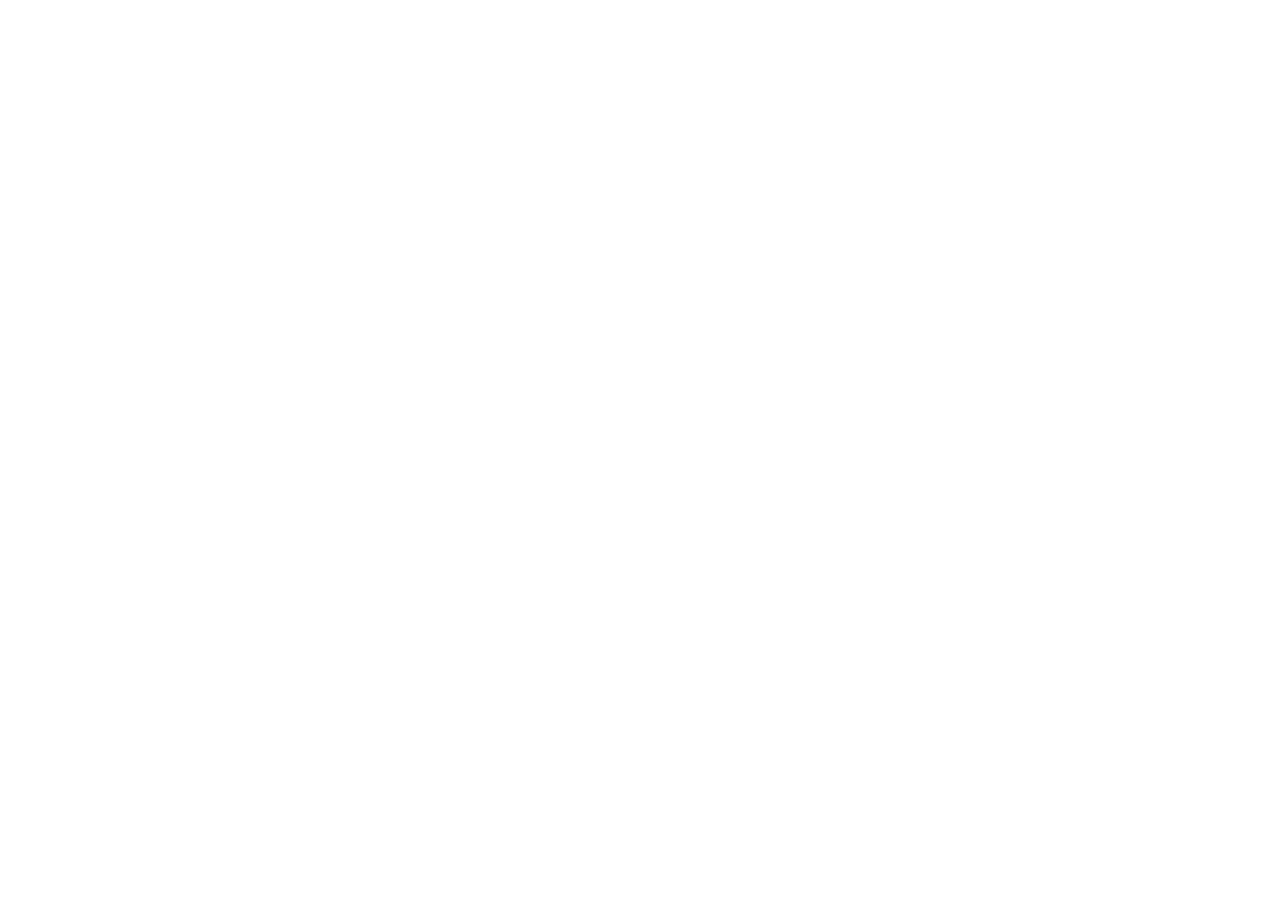
==== about.html @ 7686829a "Added some ARIA roles" ====
<!DOCTYPE html>
<html lang="en">

<head>
  <meta charset="UTF-8">
  <meta name="viewport" content="width=device-width, initial-scale=1.0">
  <title>About Page</title>
</head>

<body>

</body>

</html>
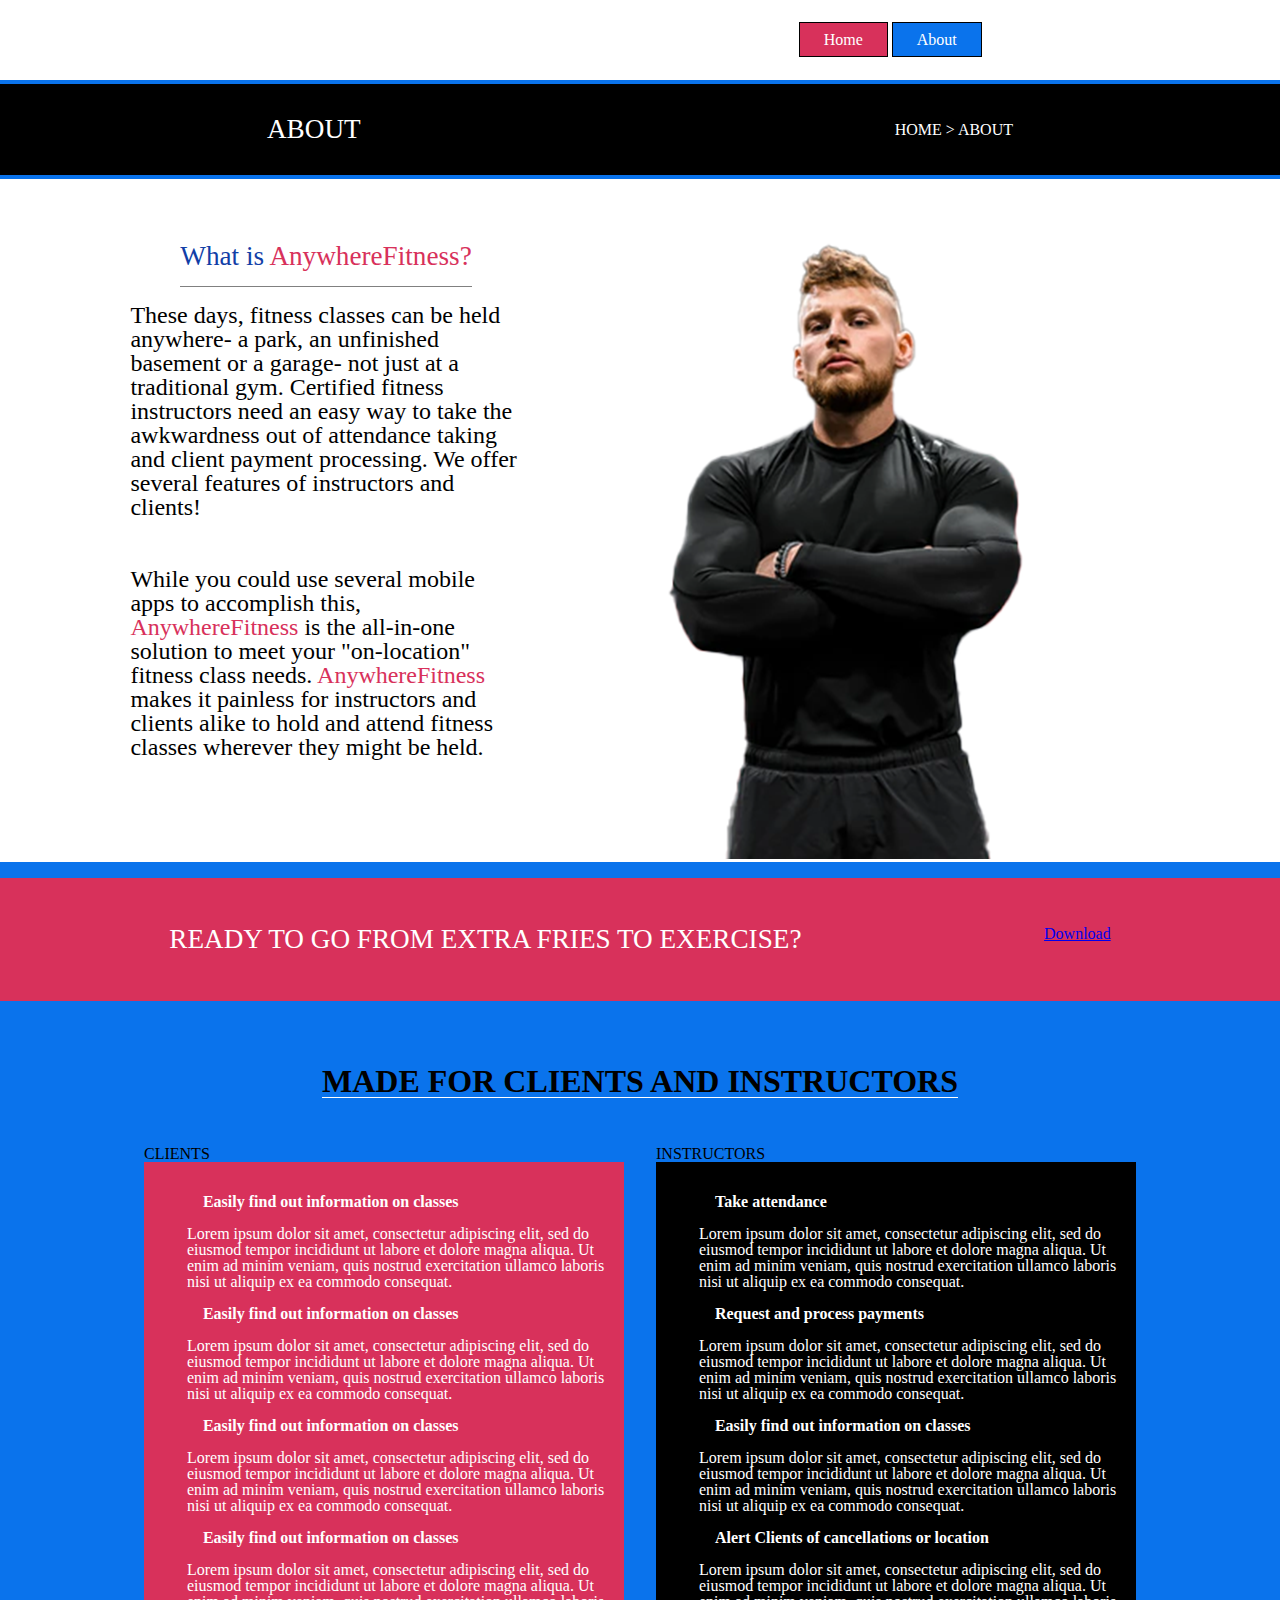
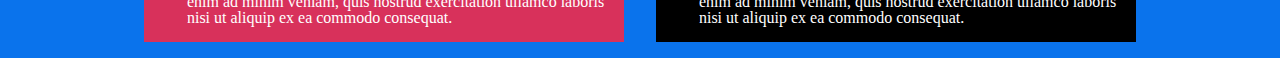
==== commit 0dbe0b16: "about page almost done" ====
--- a/about.html
+++ b/about.html
@@ -1,14 +1,126 @@
 <!DOCTYPE html>
 <html lang="en">
+<head>
+    <link rel="stylesheet" href="about.css">
+    <meta charset="UTF-8">
+    <meta name="viewport" content="width=device-width, initial-scale=1.0">
+    <title>Anywhere Fitness</title>
+</head>
+<body>
+    <header>
+    <img src="/images/logo.png" alt="">
+    <div class="headerButtons">
+        <a href="#" id="home">Home</a>
+        <a href="#" id="about">About</a>
+    </div>
+    </header>
+    <div class="underHeader">
+    <h2>ABOUT</h2>
+    <h3> HOME > ABOUT</h3>
+    </div>
+    <section class="topContent">
+    <div class="topLeft">
+        <div class="sectionHeader">
+        <h2>What is <span class="af">AnywhereFitness?</span></h2>
+        </div>
+        <br>
+        <div class="intro">
+        <p>These days, fitness classes can be held anywhere- a park, an unfinished basement or a garage- not just at a traditional gym. Certified fitness instructors need an easy way to take the awkwardness out of attendance taking and client payment processing. We offer several features of instructors and clients!
+        </p>
+        <br>
+        <br>
+        <br>
+        <p>While you could use several mobile apps to accomplish this, <span class="af">AnywhereFitness</span> is the all-in-one solution to meet your "on-location" fitness class needs. <span class="af">AnywhereFitness</span> makes it painless for instructors and clients alike to hold and attend fitness classes wherever they might be held.</p>
+        </div>
+    </div>
+    <div class="topRight">
+        <img src="/images/about-page-image.png" alt="">
+    </div>
+    </section>
+    <div class="download">
+    <h2>READY TO GO FROM EXTRA FRIES TO EXERCISE?</h2>
+    <a href="#" id="download">Download</a>
+    </div>
+    <div class="midBottomContent">
+    <h2>MADE FOR CLIENTS AND INSTRUCTORS</h2>
+    <div class="clientInstructorArea">
+        <section class="clients">
+        <h4>CLIENTS</h4>
+        <div class="cBox">
+            <div class="icons">
 
-<head>
-  <meta charset="UTF-8">
-  <meta name="viewport" content="width=device-width, initial-scale=1.0">
-  <title>About Page</title>
-</head>
+            </div>
+            <div class="info">
+            <div class="subSec">
+                <img src="/images/561104.svg" alt="">
+                <div class="subSubSec">
+                <h5>Easily find out information on classes</h5>
+                <p>Lorem ipsum dolor sit amet, consectetur adipiscing elit, sed do eiusmod tempor incididunt ut labore et dolore magna aliqua. Ut enim ad minim veniam, quis nostrud exercitation ullamco laboris nisi ut aliquip ex ea commodo consequat.</p>
+                </div>
+            </div>
+            <div class="subSec">
+                <img src="/images/561104.svg" alt="">
+                <div class="subSubSec">
+                <h5>Easily find out information on classes</h5>
+                <p>Lorem ipsum dolor sit amet, consectetur adipiscing elit, sed do eiusmod tempor incididunt ut labore et dolore magna aliqua. Ut enim ad minim veniam, quis nostrud exercitation ullamco laboris nisi ut aliquip ex ea commodo consequat.</p>
+                </div>
+            </div>
+            <div class="subSec">
+                <img src="/images/561104.svg" alt="">
+                <div class="subSubSec">
+                <h5>Easily find out information on classes</h5>
+                <p>Lorem ipsum dolor sit amet, consectetur adipiscing elit, sed do eiusmod tempor incididunt ut labore et dolore magna aliqua. Ut enim ad minim veniam, quis nostrud exercitation ullamco laboris nisi ut aliquip ex ea commodo consequat.</p>
+                </div>
+            </div>
+            <div class="subSec">
+                <img src="/images/561104.svg" alt="">
+                <div class="subSubSec">
+                <h5>Easily find out information on classes</h5>
+                <p>Lorem ipsum dolor sit amet, consectetur adipiscing elit, sed do eiusmod tempor incididunt ut labore et dolore magna aliqua. Ut enim ad minim veniam, quis nostrud exercitation ullamco laboris nisi ut aliquip ex ea commodo consequat.</p>
+                </div>
+            </div>
+            </section>
+            <section class="instructors">
+            <h4>INSTRUCTORS</h4>
+            <div class="iBox">
+                <div class="icons">
 
-<body>
+                </div>
+                <div class="info">
+                <div class="subSec">
+                    <img src="/images/561104.svg" alt="">
+                    <div class="subSubSec">
+                    <h5>Take attendance</h5>
+                    <p>Lorem ipsum dolor sit amet, consectetur adipiscing elit, sed do eiusmod tempor incididunt ut labore et dolore magna aliqua. Ut enim ad minim veniam, quis nostrud exercitation ullamco laboris nisi ut aliquip ex ea commodo consequat.</p>
+                    </div>
+                </div>
+                <div class="subSec">
+                    <img src="/images/561104.svg" alt="">
+                    <div class="subSubSec">
+                    <h5>Request and process payments</h5>
+                    <p>Lorem ipsum dolor sit amet, consectetur adipiscing elit, sed do eiusmod tempor incididunt ut labore et dolore magna aliqua. Ut enim ad minim veniam, quis nostrud exercitation ullamco laboris nisi ut aliquip ex ea commodo consequat.</p>
+                    </div>
+                </div>
+                <div class="subSec">
+                    <img src="/images/561104.svg" alt="">
+                    <div class="subSubSec">
+                    <h5>Easily find out information on classes</h5>
+                    <p>Lorem ipsum dolor sit amet, consectetur adipiscing elit, sed do eiusmod tempor incididunt ut labore et dolore magna aliqua. Ut enim ad minim veniam, quis nostrud exercitation ullamco laboris nisi ut aliquip ex ea commodo consequat.</p>
+                    </div>
+                </div>
+                <div class="subSec">
+                    <img src="/images/561104.svg" alt="">
+                    <div class="subSubSec">
+                    <h5>Alert Clients of cancellations or location</h5>
+                    <p>Lorem ipsum dolor sit amet, consectetur adipiscing elit, sed do eiusmod tempor incididunt ut labore et dolore magna aliqua. Ut enim ad minim veniam, quis nostrud exercitation ullamco laboris nisi ut aliquip ex ea commodo consequat.</p>
+                    </div>
+                </div>
+                </section>
+            </div>
+            </div>
+            <section class="bottom">
 
-</body>
+            </section>
 
-</html>+            </body>
+        </html>--- a/about.css
+++ b/about.css
@@ -0,0 +1,183 @@
+html, body, div, span, applet, object, iframe,
+h1, h2, h3, h4, h5, h6, p, blockquote, pre,
+a, abbr, acronym, address, big, cite, code,
+del, dfn, em, img, ins, kbd, q, s, samp,
+small, strike, strong, sub, sup, tt, var,
+b, u, i, center,
+dl, dt, dd, ol, ul, li,
+fieldset, form, label, legend,
+table, caption, tbody, tfoot, thead, tr, th, td,
+article, aside, canvas, details, embed, 
+figure, figcaption, footer, header, hgroup, 
+menu, nav, output, ruby, section, summary,
+time, mark, audio, video {
+	margin: 0;
+	padding: 0;
+	border: 0;
+	font-size: 100%;
+	font: inherit;
+	vertical-align: baseline;
+}
+/* HTML5 display-role reset for older browsers */
+article, aside, details, figcaption, figure, 
+footer, header, hgroup, menu, nav, section {
+	display: block;
+}
+body {
+	line-height: 1;
+}
+ol, ul {
+	list-style: none;
+}
+blockquote, q {
+	quotes: none;
+}
+blockquote:before, blockquote:after,
+q:before, q:after {
+	content: '';
+	content: none;
+}
+table {
+	border-collapse: collapse;
+	border-spacing: 0;
+}
+
+header{
+    display: flex;
+    background: url(/images/header-image-background.jpg);
+    padding: 2rem 3rem;
+    background-size: cover;
+    background-repeat: no-repeat;
+    display: flex;
+	justify-content: space-around;
+	align-items: center;
+	
+}
+.headerButtons a{
+	color: white;
+	text-decoration: none;
+	padding: .5rem 1.5rem;
+	border: 1px solid black;
+}
+
+#about{
+	background-color: #0A73EC;
+}
+#home{
+	background-color: #D8315B;
+}
+
+.underHeader{
+	background-color: black;
+	display: flex;
+	align-items: center;
+	justify-content: space-around;
+	padding: 2rem 0;
+	color: white;
+	border-top: .3rem #0A73EC solid;
+	border-bottom: .3rem #0A73EC solid;
+}
+
+.topContent{
+	display: flex;
+	width: 80%;
+	padding-top: 4rem;
+}
+.topRight{
+	padding-left: 1rem;
+}
+.sectionHeader{
+	color: #113ea7;
+	font-size: 2rem;
+	padding-bottom: 1rem;
+	border-bottom: 1px solid gray;
+	display: flex;
+	justify-content: center;
+}
+.sectionHeader h2{
+	color: #113ea7;
+}
+.topLeft{
+	display: flex;
+	flex-direction: column;
+	align-items: center;
+}
+.topLeft p{
+	font-size: 1.5rem;
+}
+.af{
+	color:#D8315B;
+}
+.download{
+	display: flex;
+	justify-content: space-around;
+	padding: 3rem;
+	background-color: #D8315B;
+	border-top: #0A73EC 1rem solid;
+}
+.intro{
+	width: 60%;
+}
+
+.clientInstructorArea{
+	display: flex;
+	justify-items: center;
+	width: 80%;
+	margin: 0 auto;
+	
+}
+.cBox{
+	background-color: #D8315B;
+}  
+.iBox{
+	background-color: black;
+}
+
+.clients, .instructors{
+	padding: 1rem;
+}
+
+.info, .info h5{
+	color: white;
+	padding: 1rem;
+}
+
+
+.info img{
+	filter: invert(100%);
+	padding-right: .9rem;
+}
+
+h5{
+	font-weight: bold;
+	color: white;
+}
+h2{
+	font-size: 1.7rem;
+	color: white;
+}
+.midBottomContent h2{
+	color: black;
+	font-size: 2rem;
+	border-bottom: white 1px solid;
+}
+
+.midBottomContent{
+	display: flex;
+	flex-direction: column;
+	align-items: center;
+	background-color: #0A73EC;
+}
+
+
+.midBottomContent h2{
+	margin-bottom: 2rem;
+	padding-top: 4rem;
+	font-weight: bold;
+}
+.subSec{
+	display: flex;
+}
+.subSec img{
+	width: 10%;
+}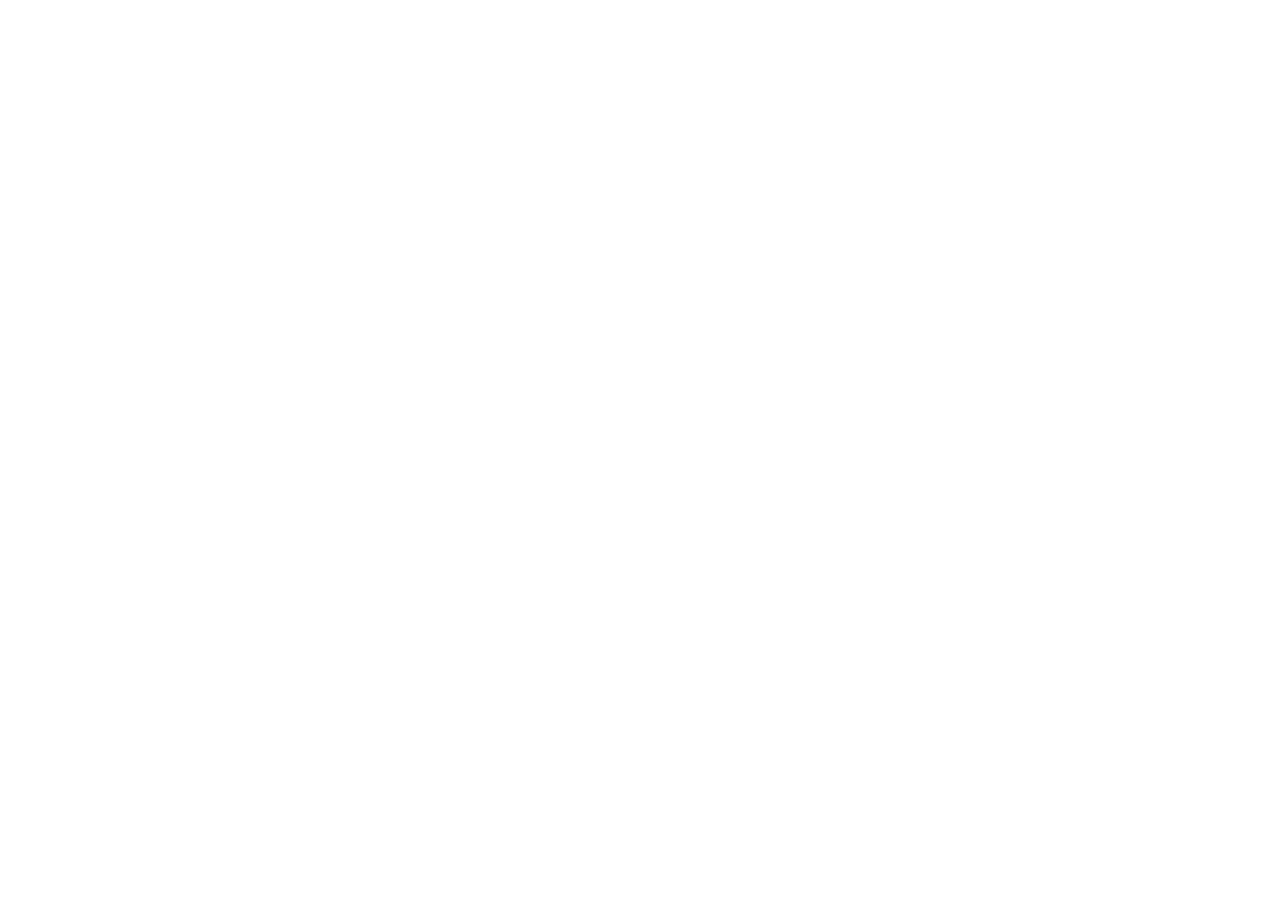
==== commit 72845846: "Merge pull request #3 from anywhere-fitness-1/Richard-Rodriguez" ====
--- a/about.html
+++ b/about.html
@@ -1,126 +1,14 @@
 <!DOCTYPE html>
 <html lang="en">
+
 <head>
-    <link rel="stylesheet" href="about.css">
-    <meta charset="UTF-8">
-    <meta name="viewport" content="width=device-width, initial-scale=1.0">
-    <title>Anywhere Fitness</title>
+  <meta charset="UTF-8">
+  <meta name="viewport" content="width=device-width, initial-scale=1.0">
+  <title>About Page</title>
 </head>
+
 <body>
-    <header>
-    <img src="/images/logo.png" alt="">
-    <div class="headerButtons">
-        <a href="#" id="home">Home</a>
-        <a href="#" id="about">About</a>
-    </div>
-    </header>
-    <div class="underHeader">
-    <h2>ABOUT</h2>
-    <h3> HOME > ABOUT</h3>
-    </div>
-    <section class="topContent">
-    <div class="topLeft">
-        <div class="sectionHeader">
-        <h2>What is <span class="af">AnywhereFitness?</span></h2>
-        </div>
-        <br>
-        <div class="intro">
-        <p>These days, fitness classes can be held anywhere- a park, an unfinished basement or a garage- not just at a traditional gym. Certified fitness instructors need an easy way to take the awkwardness out of attendance taking and client payment processing. We offer several features of instructors and clients!
-        </p>
-        <br>
-        <br>
-        <br>
-        <p>While you could use several mobile apps to accomplish this, <span class="af">AnywhereFitness</span> is the all-in-one solution to meet your "on-location" fitness class needs. <span class="af">AnywhereFitness</span> makes it painless for instructors and clients alike to hold and attend fitness classes wherever they might be held.</p>
-        </div>
-    </div>
-    <div class="topRight">
-        <img src="/images/about-page-image.png" alt="">
-    </div>
-    </section>
-    <div class="download">
-    <h2>READY TO GO FROM EXTRA FRIES TO EXERCISE?</h2>
-    <a href="#" id="download">Download</a>
-    </div>
-    <div class="midBottomContent">
-    <h2>MADE FOR CLIENTS AND INSTRUCTORS</h2>
-    <div class="clientInstructorArea">
-        <section class="clients">
-        <h4>CLIENTS</h4>
-        <div class="cBox">
-            <div class="icons">
 
-            </div>
-            <div class="info">
-            <div class="subSec">
-                <img src="/images/561104.svg" alt="">
-                <div class="subSubSec">
-                <h5>Easily find out information on classes</h5>
-                <p>Lorem ipsum dolor sit amet, consectetur adipiscing elit, sed do eiusmod tempor incididunt ut labore et dolore magna aliqua. Ut enim ad minim veniam, quis nostrud exercitation ullamco laboris nisi ut aliquip ex ea commodo consequat.</p>
-                </div>
-            </div>
-            <div class="subSec">
-                <img src="/images/561104.svg" alt="">
-                <div class="subSubSec">
-                <h5>Easily find out information on classes</h5>
-                <p>Lorem ipsum dolor sit amet, consectetur adipiscing elit, sed do eiusmod tempor incididunt ut labore et dolore magna aliqua. Ut enim ad minim veniam, quis nostrud exercitation ullamco laboris nisi ut aliquip ex ea commodo consequat.</p>
-                </div>
-            </div>
-            <div class="subSec">
-                <img src="/images/561104.svg" alt="">
-                <div class="subSubSec">
-                <h5>Easily find out information on classes</h5>
-                <p>Lorem ipsum dolor sit amet, consectetur adipiscing elit, sed do eiusmod tempor incididunt ut labore et dolore magna aliqua. Ut enim ad minim veniam, quis nostrud exercitation ullamco laboris nisi ut aliquip ex ea commodo consequat.</p>
-                </div>
-            </div>
-            <div class="subSec">
-                <img src="/images/561104.svg" alt="">
-                <div class="subSubSec">
-                <h5>Easily find out information on classes</h5>
-                <p>Lorem ipsum dolor sit amet, consectetur adipiscing elit, sed do eiusmod tempor incididunt ut labore et dolore magna aliqua. Ut enim ad minim veniam, quis nostrud exercitation ullamco laboris nisi ut aliquip ex ea commodo consequat.</p>
-                </div>
-            </div>
-            </section>
-            <section class="instructors">
-            <h4>INSTRUCTORS</h4>
-            <div class="iBox">
-                <div class="icons">
+</body>
 
-                </div>
-                <div class="info">
-                <div class="subSec">
-                    <img src="/images/561104.svg" alt="">
-                    <div class="subSubSec">
-                    <h5>Take attendance</h5>
-                    <p>Lorem ipsum dolor sit amet, consectetur adipiscing elit, sed do eiusmod tempor incididunt ut labore et dolore magna aliqua. Ut enim ad minim veniam, quis nostrud exercitation ullamco laboris nisi ut aliquip ex ea commodo consequat.</p>
-                    </div>
-                </div>
-                <div class="subSec">
-                    <img src="/images/561104.svg" alt="">
-                    <div class="subSubSec">
-                    <h5>Request and process payments</h5>
-                    <p>Lorem ipsum dolor sit amet, consectetur adipiscing elit, sed do eiusmod tempor incididunt ut labore et dolore magna aliqua. Ut enim ad minim veniam, quis nostrud exercitation ullamco laboris nisi ut aliquip ex ea commodo consequat.</p>
-                    </div>
-                </div>
-                <div class="subSec">
-                    <img src="/images/561104.svg" alt="">
-                    <div class="subSubSec">
-                    <h5>Easily find out information on classes</h5>
-                    <p>Lorem ipsum dolor sit amet, consectetur adipiscing elit, sed do eiusmod tempor incididunt ut labore et dolore magna aliqua. Ut enim ad minim veniam, quis nostrud exercitation ullamco laboris nisi ut aliquip ex ea commodo consequat.</p>
-                    </div>
-                </div>
-                <div class="subSec">
-                    <img src="/images/561104.svg" alt="">
-                    <div class="subSubSec">
-                    <h5>Alert Clients of cancellations or location</h5>
-                    <p>Lorem ipsum dolor sit amet, consectetur adipiscing elit, sed do eiusmod tempor incididunt ut labore et dolore magna aliqua. Ut enim ad minim veniam, quis nostrud exercitation ullamco laboris nisi ut aliquip ex ea commodo consequat.</p>
-                    </div>
-                </div>
-                </section>
-            </div>
-            </div>
-            <section class="bottom">
-
-            </section>
-
-            </body>
-        </html>+</html>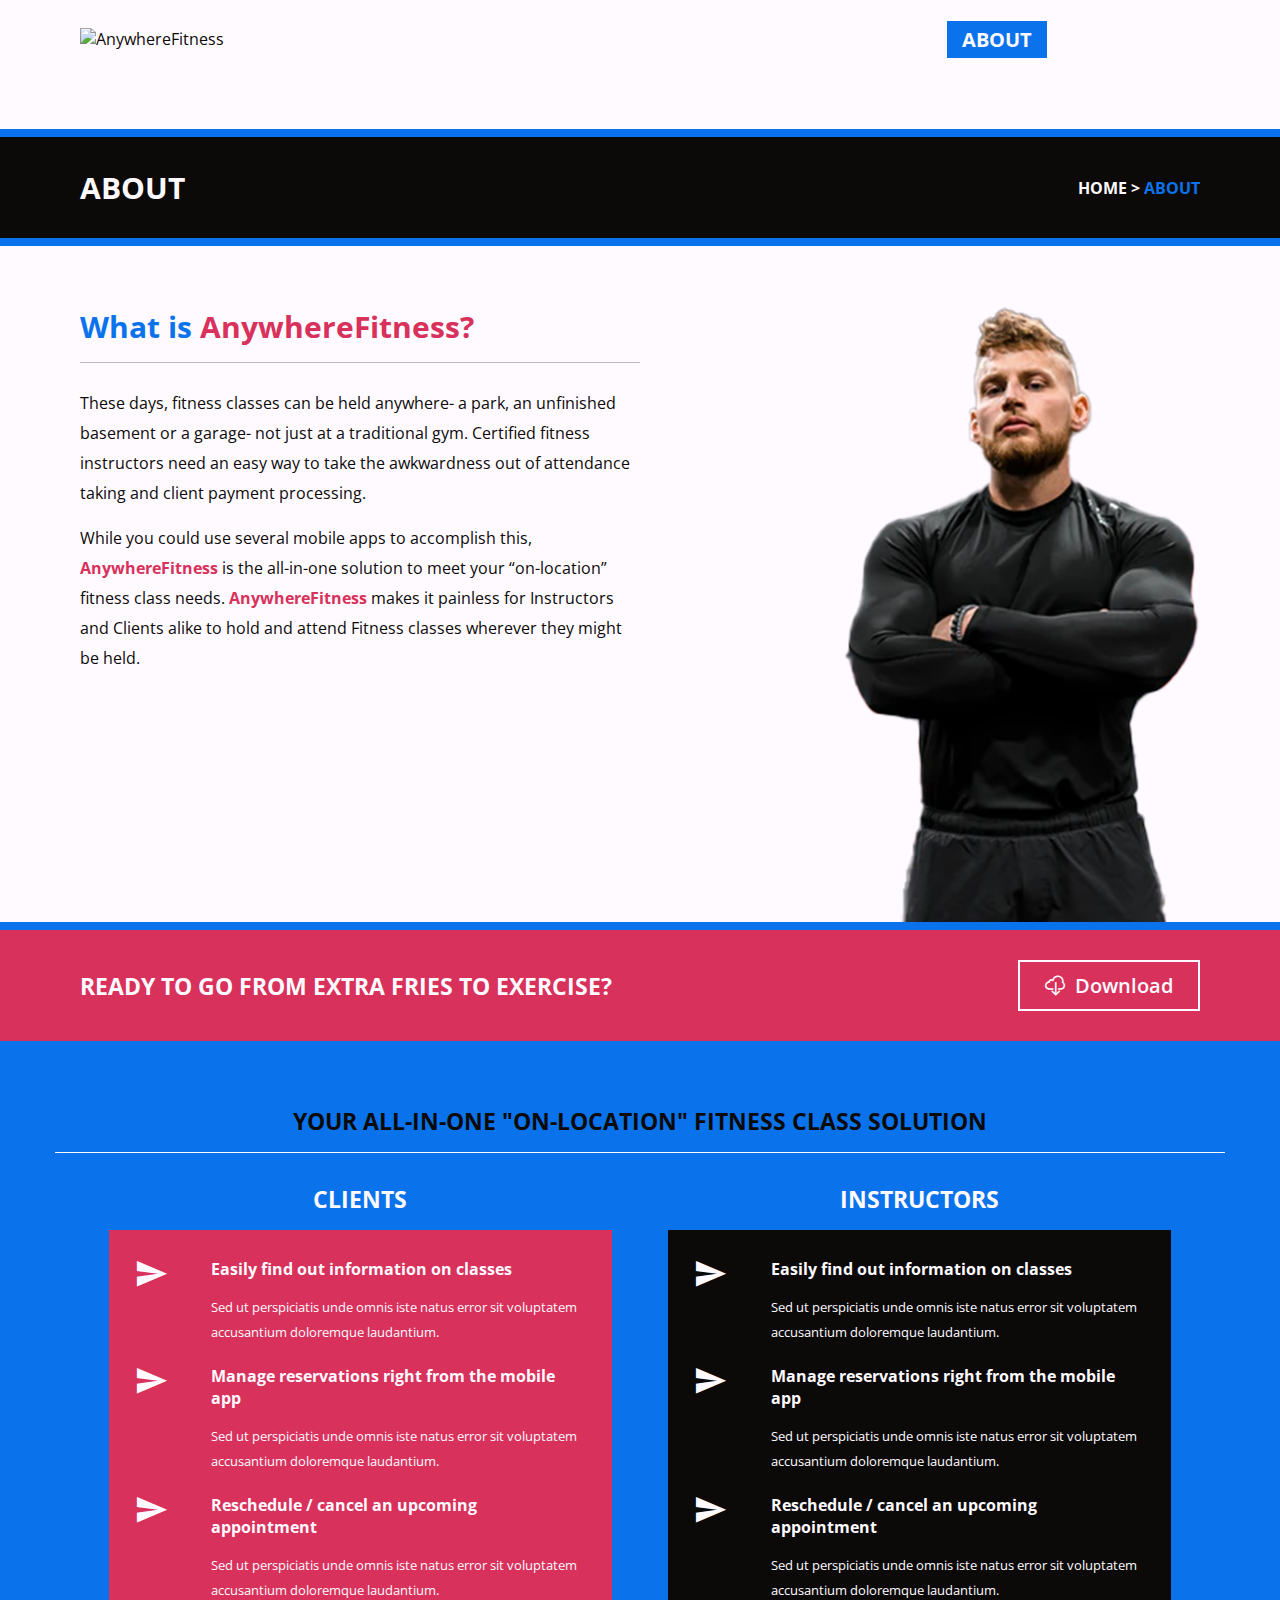
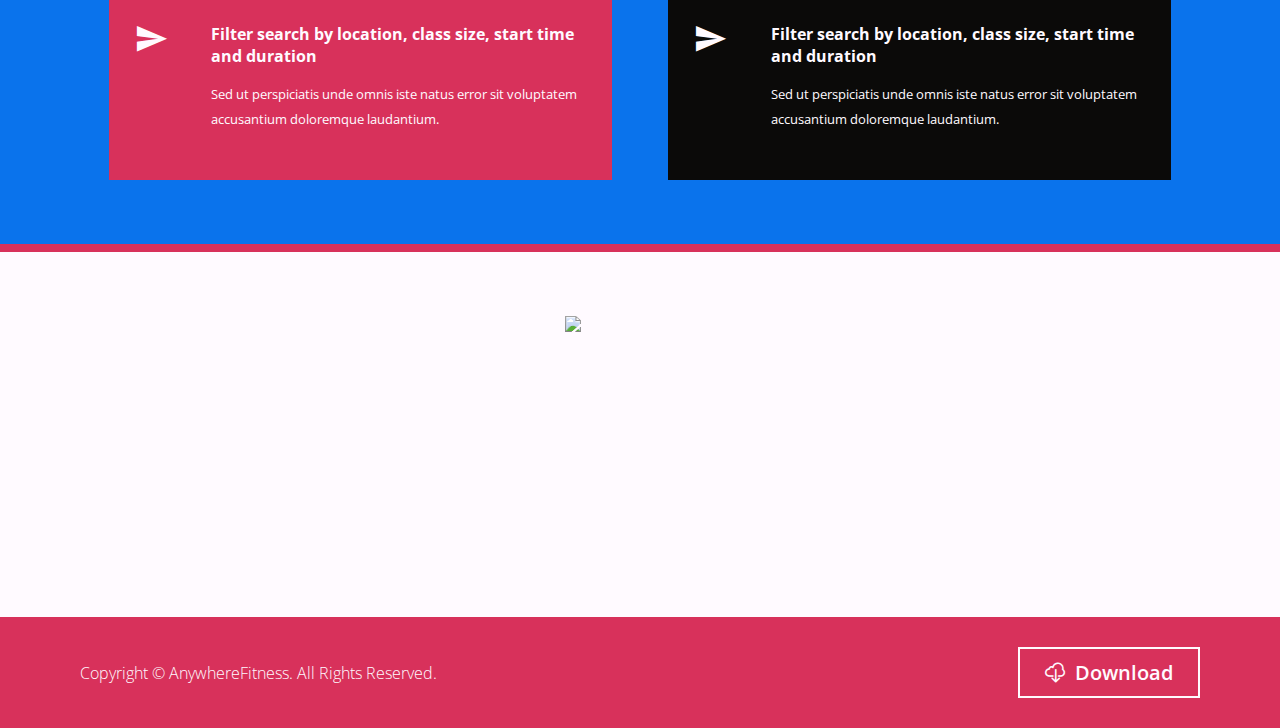
==== commit dc4d1037: "Added about and team pages" ====
--- a/about.html
+++ b/about.html
@@ -2,12 +2,229 @@
 <html lang="en">
 
 <head>
-  <meta charset="UTF-8">
-  <meta name="viewport" content="width=device-width, initial-scale=1.0">
-  <title>About Page</title>
+    <meta charset="UTF-8" />
+    <meta name="viewport" content="width=device-width, initial-scale=1.0" />
+
+    <link
+        href="https://fonts.googleapis.com/css2?family=Open+Sans:ital,wght@0,300;0,400;0,600;0,700;1,300;1,400;1,600;1,700&display=swap"
+        rel="stylesheet" />
+    <link rel="stylesheet" href="https://cdnjs.cloudflare.com/ajax/libs/animate.css/4.0.0/animate.min.css" />
+    <link rel="stylesheet" type="text/css" href="fonts/flaticon.css" />
+    <link rel="stylesheet" href="index.css" />
+
+
+    <title>Anywhere Fitness App Homepage</title>
 </head>
 
-<body>
+<body class="inner-page">
+
+    <header id="header">
+        <section id="top-header">
+            <div class="container">
+                <div id="logo">
+                    <img src="images/logo.png" alt="AnywhereFitness" />
+                </div><!-- #logo -->
+
+                <nav id="main-nav">
+                    <a href="index.html">Home</a>
+                    <a href="about.html" class="active">About</a>
+                    <a href="team.html">The Team</a>
+                </nav><!-- #main-nav -->
+            </div><!-- .container -->
+        </section><!-- #top-header -->
+
+        <section id="page-title">
+            <div class="container">
+                <h1>About</h1>
+
+                <div class="breadcrumbs">
+                    <a href="index.html">Home</a> > <span>About</span>
+                </div><!-- .breadcrumbs -->
+            </div>
+        </section><!-- #page-title-->
+    </header><!-- #header -->
+
+    <main id="main" class="about">
+        <section id="intro-about">
+            <div class="container">
+                <div class="intro animate__animated animate__bounceInLeft">
+                    <h2>What is <span>AnywhereFitness?</span></h2>
+
+                    <p>
+                        These days, fitness classes can be held anywhere- a park, an unfinished basement or a garage-
+                        not just at a traditional gym. Certified fitness instructors need an easy way to take the
+                        awkwardness out of attendance taking and client payment processing.
+                    </p>
+                    <p>
+                        While you could use several mobile apps to accomplish this, <span>AnywhereFitness</span> is the
+                        all-in-one
+                        solution to meet your “on-location” fitness class needs. <span>AnywhereFitness</span> makes it
+                        painless for
+                        Instructors and Clients alike to hold and attend Fitness classes wherever they might be held.
+                    </p>
+                </div><!-- .intro -->
+
+                <img src="images/about-page-image.png" alt="AnywhereFitness App"
+                    class="animate__animated animate__bounceInRight" />
+            </div><!-- .container -->
+        </section><!-- #intro-about -->
+
+        <section class="cta">
+            <div class="container">
+                <h3>Ready to go from Extra Fries to Exercise?</h3>
+
+                <a href="#" class="transparent-btn"><i class="flaticon-download"></i> Download</a>
+            </div>
+        </section><!-- .cta -->
+
+        <section class="features">
+            <h3 class="features-heading">Your all-in-one "On-Location" Fitness Class Solution</h3>
+
+            <div class="container">
+                <div class="clients">
+                    <h3>Clients</h3>
+
+                    <div class="client-features" role="list">
+                        <div class="feature-item" role="listitem">
+                            <i class="flaticon-send"></i>
+
+                            <div class="feature-info">
+                                <h4>Easily find out information on classes</h4>
+
+                                <p>
+                                    Sed ut perspiciatis unde omnis iste natus error sit voluptatem accusantium
+                                    doloremque laudantium.
+                                </p>
+                            </div>
+                        </div><!-- .feature-item -->
+
+                        <div class="feature-item" role="listitem">
+                            <i class="flaticon-send"></i>
+
+                            <div class="feature-info">
+                                <h4>Manage reservations right from the mobile app</h4>
+
+                                <p>
+                                    Sed ut perspiciatis unde omnis iste natus error sit voluptatem accusantium
+                                    doloremque laudantium.
+                                </p>
+                            </div>
+                        </div><!-- .feature-item -->
+
+                        <div class="feature-item" role="listitem">
+                            <i class="flaticon-send"></i>
+
+                            <div class="feature-info">
+                                <h4>Reschedule / cancel an upcoming appointment</h4>
+
+                                <p>
+                                    Sed ut perspiciatis unde omnis iste natus error sit voluptatem accusantium
+                                    doloremque laudantium.
+                                </p>
+                            </div>
+                        </div><!-- .feature-item -->
+
+                        <div class="feature-item" role="listitem">
+                            <i class="flaticon-send"></i>
+
+                            <div class="feature-info">
+                                <h4>Filter search by location, class size, start time and duration</h4>
+
+                                <p>
+                                    Sed ut perspiciatis unde omnis iste natus error sit voluptatem accusantium
+                                    doloremque laudantium.
+                                </p>
+                            </div>
+                        </div><!-- .feature-item -->
+                    </div><!-- .client-features -->
+                </div><!-- .clients -->
+
+                <div class="instructors">
+                    <h3>Instructors</h3>
+
+                    <div class="instructor-features" role="list">
+                        <div class="feature-item" role="listitem">
+                            <i class="flaticon-send"></i>
+
+                            <div class="feature-info">
+                                <h4>Easily find out information on classes</h4>
+
+                                <p>
+                                    Sed ut perspiciatis unde omnis iste natus error sit voluptatem accusantium
+                                    doloremque laudantium.
+                                </p>
+                            </div>
+                        </div><!-- .feature-item -->
+
+                        <div class="feature-item" role="listitem">
+                            <i class="flaticon-send"></i>
+
+                            <div class="feature-info">
+                                <h4>Manage reservations right from the mobile app</h4>
+
+                                <p>
+                                    Sed ut perspiciatis unde omnis iste natus error sit voluptatem accusantium
+                                    doloremque laudantium.
+                                </p>
+                            </div>
+                        </div><!-- .feature-item -->
+
+                        <div class="feature-item" role="listitem">
+                            <i class="flaticon-send"></i>
+
+                            <div class="feature-info">
+                                <h4>Reschedule / cancel an upcoming appointment</h4>
+
+                                <p>
+                                    Sed ut perspiciatis unde omnis iste natus error sit voluptatem accusantium
+                                    doloremque laudantium.
+                                </p>
+                            </div>
+                        </div><!-- .feature-item -->
+
+                        <div class="feature-item" role="listitem">
+                            <i class="flaticon-send"></i>
+
+                            <div class="feature-info">
+                                <h4>Filter search by location, class size, start time and duration</h4>
+
+                                <p>
+                                    Sed ut perspiciatis unde omnis iste natus error sit voluptatem accusantium
+                                    doloremque laudantium.
+                                </p>
+                            </div>
+                        </div><!-- .feature-item -->
+                    </div><!-- .instructor-features -->
+                </div><!-- .instructors -->
+            </div><!-- .container -->
+        </section><!-- .features -->
+
+        <section class="testimonial">
+            <div class="container">
+                <img src="images/big-quote.png" alt="testimonial quote" class="quote-img" />
+
+                <p class="testimonial-text">
+                    Lorem ipsum dolor sit amet, consectetur adipiscing elit, sed do eiusmod tempor incididunt ut labore
+                    et dolore magna aliqua. Ut enim ad minim veniam, quis nostrud exercitation ullamco laboris nisi ut
+                    aliquip ex ea commodo consequat. Duis aute irure dolor in reprehenderit in voluptate velit esse
+                    cillum dolore eu fugiat nulla pariatur.
+                </p>
+
+                <p class="testimonial-author">
+                    <span>Jane Doe</span>
+                    CEO of Doe, Inc.
+                </p>
+            </div><!-- .container -->
+        </section><!-- .testimonial -->
+    </main>
+
+    <footer id="footer">
+        <div class="container">
+            <p>Copyright &copy; AnywhereFitness. All Rights Reserved.</p>
+
+            <a href="#" class="transparent-btn"><i class="flaticon-download"></i> Download</a>
+        </div><!-- .container -->
+    </footer><!-- #footer -->
 
 </body>
 
--- a/fonts/flaticon.css
+++ b/fonts/flaticon.css
@@ -0,0 +1,34 @@
+	/*
+  	Flaticon icon font: Flaticon
+  	Creation date: 21/08/2020 04:32
+  	*/
+
+@font-face {
+  font-family: "Flaticon";
+  src: url("./Flaticon.eot");
+  src: url("./Flaticon.eot?#iefix") format("embedded-opentype"),
+       url("./Flaticon.woff2") format("woff2"),
+       url("./Flaticon.woff") format("woff"),
+       url("./Flaticon.ttf") format("truetype"),
+       url("./Flaticon.svg#Flaticon") format("svg");
+  font-weight: normal;
+  font-style: normal;
+}
+
+@media screen and (-webkit-min-device-pixel-ratio:0) {
+  @font-face {
+    font-family: "Flaticon";
+    src: url("./Flaticon.svg#Flaticon") format("svg");
+  }
+}
+
+[class^="flaticon-"]:before, [class*=" flaticon-"]:before,
+[class^="flaticon-"]:after, [class*=" flaticon-"]:after {   
+  font-family: Flaticon;
+        font-size: 20px;
+font-style: normal;
+margin-left: 20px;
+}
+
+.flaticon-download:before { content: "\f100"; }
+.flaticon-send:before { content: "\f101"; }--- a/index.css
+++ b/index.css
@@ -0,0 +1,691 @@
+/* reset css */
+
+html,
+body,
+div,
+span,
+applet,
+object,
+iframe,
+h1,
+h2,
+h3,
+h4,
+h5,
+h6,
+p,
+blockquote,
+pre,
+a,
+abbr,
+acronym,
+address,
+big,
+cite,
+code,
+del,
+dfn,
+em,
+img,
+ins,
+kbd,
+q,
+s,
+samp,
+small,
+strike,
+strong,
+sub,
+sup,
+tt,
+var,
+b,
+u,
+i,
+center,
+dl,
+dt,
+dd,
+ol,
+ul,
+li,
+fieldset,
+form,
+label,
+legend,
+table,
+caption,
+tbody,
+tfoot,
+thead,
+tr,
+th,
+td,
+article,
+aside,
+canvas,
+details,
+embed,
+figure,
+figcaption,
+footer,
+header,
+hgroup,
+menu,
+nav,
+output,
+ruby,
+section,
+summary,
+time,
+mark,
+audio,
+video {
+  margin: 0;
+  padding: 0;
+  border: 0;
+  font-size: 100%;
+  font: inherit;
+  vertical-align: baseline;
+}
+
+/* HTML5 display-role reset */
+article,
+aside,
+details,
+figcaption,
+figure,
+footer,
+header,
+hgroup,
+menu,
+nav,
+section {
+  display: block;
+}
+
+/* every element is a border-box */
+
+* {
+  box-sizing: border-box;
+}
+
+/**** General Elements ****/
+
+html,
+body {
+  font-family: "Open Sans", sans-serif;
+  color: #0b0a09;
+  overflow-x: hidden;
+  background-color: #fffaff;
+}
+
+.container {
+  width: 1170px;
+  margin: 0 auto;
+  padding: 0 25px;
+}
+
+strong {
+  font-weight: bold;
+}
+
+p {
+  line-height: 30px;
+}
+
+img {
+  max-width: 100%;
+  height: auto;
+}
+
+a {
+  -webkit-transition: all 0.3s ease-in-out;
+  -moz-transition: all 0.3s ease-in-out;
+  -ms-transition: all 0.3s ease-in-out;
+  -o-transition: all 0.3s ease-in-out;
+  transition: all 0.3s ease-in-out;
+}
+
+.transparent-btn {
+  color: #fffaff;
+  font-size: 20px;
+  font-weight: 600;
+  text-decoration: none;
+  border: #fffaff 2px solid;
+  padding: 10px 25px;
+  display: inline-block;
+}
+
+.transparent-btn i {
+  font-weight: normal !important;
+  margin-right: 5px;
+}
+
+i:before {
+  margin-left: 0 !important;
+}
+
+.transparent-btn:hover {
+  background: #fffaff;
+  color: #d8315b;
+}
+
+/**** Header Elements ****/
+
+#header {
+  background-image: url(images/header-image-background.jpg);
+  padding-top: 2%;
+  border-bottom: #0b0a09 8px solid;
+  margin-bottom: 60px;
+  background-size: cover;
+  background-position: center;
+}
+
+#top-header {
+  margin-bottom: 6%;
+}
+
+#top-header .container {
+  display: flex;
+  justify-content: space-between;
+  align-items: center;
+}
+
+#header nav a {
+  color: #fffaff;
+  text-decoration: none;
+  padding: 5px 15px;
+  font-size: 20px;
+  text-transform: uppercase;
+  font-weight: bold;
+  margin-left: 20px;
+}
+
+#header nav a.active,
+#header nav a:hover {
+  background: #0a73ec;
+}
+
+#intro-header .container {
+  display: flex;
+  justify-content: space-between;
+}
+
+#intro-header {
+  color: #fffaff;
+}
+
+#intro-header .intro {
+  padding-top: 5%;
+}
+
+#intro-header h1 {
+  font-size: 40px;
+  margin-bottom: 3px;
+}
+
+#intro-header h2 {
+  font-size: 25px;
+  margin-bottom: 5%;
+}
+
+#intro-header h3 span {
+  font-weight: 600;
+  text-decoration: underline;
+  font-style: italic;
+}
+
+#intro-header ul {
+  margin: 0 0 10% 20px;
+}
+
+#intro-header ul li {
+  margin-bottom: 10px;
+  font-weight: 300;
+  font-size: 18px;
+}
+
+/**** Main Elements ****/
+
+#main h3 {
+  font-size: 23px;
+  text-transform: uppercase;
+  font-weight: bold;
+}
+
+#main .intro {
+  text-align: center;
+  margin-bottom: 40px;
+}
+
+#main .intro h3 {
+  margin-bottom: 25px;
+  padding-bottom: 15px;
+  border-bottom: 1px solid #babac1;
+  text-align: center;
+  color: #113ea7;
+}
+
+#main .intro p {
+  padding: 0 5%;
+}
+
+.features {
+  margin-bottom: 60px;
+}
+
+.features .container {
+  display: flex;
+  padding: 0 2%;
+}
+
+.features h3 {
+  text-align: center;
+  margin-bottom: 15px;
+}
+
+.features .feature-item {
+  display: flex;
+  margin-bottom: 20px;
+}
+
+.features .feature-item h4 {
+  font-weight: bold;
+  margin-bottom: 15px;
+}
+
+.features .feature-item p {
+  font-size: 13px;
+  line-height: 25px;
+}
+
+.features .feature-item i {
+  margin-right: 10%;
+}
+
+.features .feature-item i:before {
+  font-size: 30px !important;
+}
+
+.features .clients h3 {
+  color: #d8315b;
+}
+
+.features .instructors h3 {
+  color: #0a73ec;
+}
+
+.features .client-features,
+.features .instructor-features {
+  padding: 5%;
+  margin: 0 5%;
+  color: #fffaff;
+}
+
+.features .client-features {
+  background-color: #d8315b;
+}
+
+.features .instructor-features {
+  background-color: #0a73ec;
+}
+
+.testimonial {
+  padding: 5% 0;
+  background-image: url(images/testimonials-background.png);
+  background-size: cover;
+  background-position: center;
+  border-top: #d8315b 8px solid;
+  text-align: center;
+  color: #fffaff;
+}
+
+.testimonial p {
+  padding: 0 5%;
+}
+
+.testimonial .quote-img {
+  margin-bottom: 40px;
+}
+
+.testimonial p.testimonial-text {
+  margin-bottom: 25px;
+}
+
+.testimonial p.testimonial-author span {
+  display: block;
+  font-weight: bold;
+}
+
+/**** Footer Elements ****/
+
+#footer {
+  background-color: #d8315b;
+  padding: 30px 0;
+}
+
+#footer .container {
+  display: flex;
+  justify-content: space-between;
+  align-items: center;
+}
+
+#footer p {
+  color: #fffaff;
+  font-weight: 300;
+}
+
+/**** Responsive Elements ****/
+
+@media only screen and (max-width: 1170px) {
+  .container {
+    width: 90%;
+  }
+}
+
+@media only screen and (min-width: 500px) and (max-width: 900px) {
+  #intro-header h1 {
+    line-height: 45px;
+  }
+
+  .container {
+    padding: 0 5%;
+  }
+
+  .container {
+    width: 80%;
+  }
+}
+
+@media only screen and (max-width: 900px) {
+  #intro-header h1 {
+    line-height: 45px;
+  }
+
+  .container {
+    display: block !important;
+  }
+
+  #logo {
+    margin-bottom: 25px;
+    margin-top: 20px;
+  }
+
+  #top-header {
+    text-align: center;
+  }
+
+  #intro-header .intro {
+    text-align: center;
+    margin-bottom: 60px;
+  }
+
+  img {
+    display: block;
+    margin: 0 auto;
+  }
+
+  #intro-header h2 {
+    margin-bottom: 30px;
+  }
+
+  #intro-header ul {
+    margin: 0 auto 20px;
+    list-style-type: none;
+  }
+
+  .testimonial {
+    padding: 50px 0;
+  }
+
+  #footer {
+    text-align: center;
+  }
+
+  #footer p {
+    margin-bottom: 20px;
+  }
+
+  .clients {
+    margin-bottom: 30px;
+  }
+
+  #top-header {
+    margin-bottom: 20px;
+  }
+}
+
+@media only screen and (max-width: 600px) {
+  #header nav a {
+    display: block;
+    margin-bottom: 10px;
+  }
+}
+
+@media only screen and (max-width: 500px) {
+  .container {
+    width: 100%;
+  }
+
+  #intro-header h1 {
+    font-size: 30px;
+    line-height: 35px;
+  }
+}
+
+/**** About Page Elements ****/
+
+.inner-page #header {
+  border: none !important;
+}
+
+#page-title {
+  background: #0b0a09;
+  padding: 30px 0;
+  border-top: #0a73ec 8px solid;
+  border-bottom: #0a73ec 8px solid;
+  text-transform: uppercase;
+}
+
+#page-title .container {
+  display: flex;
+  justify-content: space-between;
+  align-items: center;
+}
+
+#page-title .breadcrumbs {
+  color: #fffaff;
+  font-weight: bold;
+}
+
+#page-title .breadcrumbs span {
+  color: #0a73ec;
+}
+
+#page-title .breadcrumbs a {
+  color: #fffaff;
+  text-decoration: none;
+}
+
+#page-title .breadcrumbs a:hover {
+  color: #0a73ec;
+}
+
+#page-title h1 {
+  font-size: 30px;
+  color: #fffaff;
+  font-weight: bold;
+}
+
+#intro-about .container {
+  display: flex;
+  justify-content: space-between;
+}
+
+#intro-about .intro {
+  text-align: left;
+  width: 50%;
+}
+
+#intro-about .intro p {
+  padding: 0;
+  margin-bottom: 15px;
+}
+
+#intro-about .intro p span {
+  color: #d8315b;
+  font-weight: bold;
+}
+
+#intro-about .intro h2 {
+  font-weight: bold;
+  font-size: 30px;
+  margin-bottom: 25px;
+  padding-bottom: 15px;
+  border-bottom: 1px solid #babac1;
+  color: #0a73ec;
+}
+
+#intro-about .intro h2 span {
+  color: #d8315b;
+}
+
+.about .cta .container {
+  display: flex;
+  justify-content: space-between;
+  align-items: center;
+}
+
+.about .cta {
+  padding: 30px 0;
+  border-top: #0a73ec 8px solid;
+  color: #fffaff;
+  background-color: #d8315b;
+}
+
+.about .features {
+  background-color: #0a73ec;
+  margin-bottom: 0 !important;
+  padding: 5% 0;
+}
+
+.about .features-heading {
+  max-width: 1170px;
+  padding-bottom: 15px;
+  border-bottom: 1px solid #fffaff;
+  margin: 0 auto 30px;
+}
+
+.about .clients h3,
+.about .instructors h3 {
+  color: #fffaff;
+}
+
+.about .instructor-features {
+  background: #0b0a09;
+}
+
+@media only screen and (max-width: 900px) {
+  #page-title,
+  .cta {
+    text-align: center;
+  }
+
+  #page-title h1,
+  .cta h3 {
+    margin-bottom: 15px;
+  }
+
+  #intro-about .intro {
+    width: 100%;
+  }
+}
+
+@media only screen and (max-width: 500px) {
+  #intro-about .intro {
+    text-align: center;
+  }
+}
+
+/**** Team Page Elements ****/
+
+.team-list {
+  display: flex;
+  justify-content: center;
+  flex-wrap: wrap;
+  margin-bottom: 60px;
+}
+
+.team-list .team-member {
+  width: 30%;
+  margin: 0 1% 5%;
+  text-align: center;
+}
+
+.team-list .member-image {
+  width: 100%;
+  text-align: center;
+  background-color: #d8315b;
+  margin-bottom: 10px;
+  padding: 20px 10px 0;
+}
+
+.team-list .member-b .member-image {
+  background-color: #0a73ec;
+}
+
+.team-list .member-image img {
+  display: block;
+  width: 90%;
+  margin: 0 auto;
+}
+
+.team-list .member-name {
+  color: #0a73ec;
+  font-weight: bold;
+}
+
+.team-list .member-b .member-name {
+  color: #d8315b;
+}
+
+.team-list .member-name h4 {
+  font-size: 23px;
+  text-transform: uppercase;
+  line-height: 20px;
+}
+
+@media only screen and (max-width: 900px) {
+  .team-list .team-member:nth-child(odd) .member-image {
+    background-color: #d8315b;
+  }
+
+  .team-list .team-member:nth-child(even) .member-image {
+    background-color: #0a73ec;
+  }
+
+  .team-list .team-member:nth-child(odd) .member-name {
+    color: #0a73ec;
+  }
+
+  .team-list .team-member:nth-child(even) .member-name {
+    color: #d8315b;
+  }
+}
+
+@media only screen and (min-width: 767px) and (max-width: 900px) {
+  .team-list .team-member {
+    width: 45%;
+    margin: 0 2% 5%;
+    text-align: center;
+  }
+}
+
+@media only screen and (max-width: 767px) {
+  .team-list .team-member {
+    width: 100%;
+    margin: 0 auto 40px;
+    text-align: center;
+  }
+}
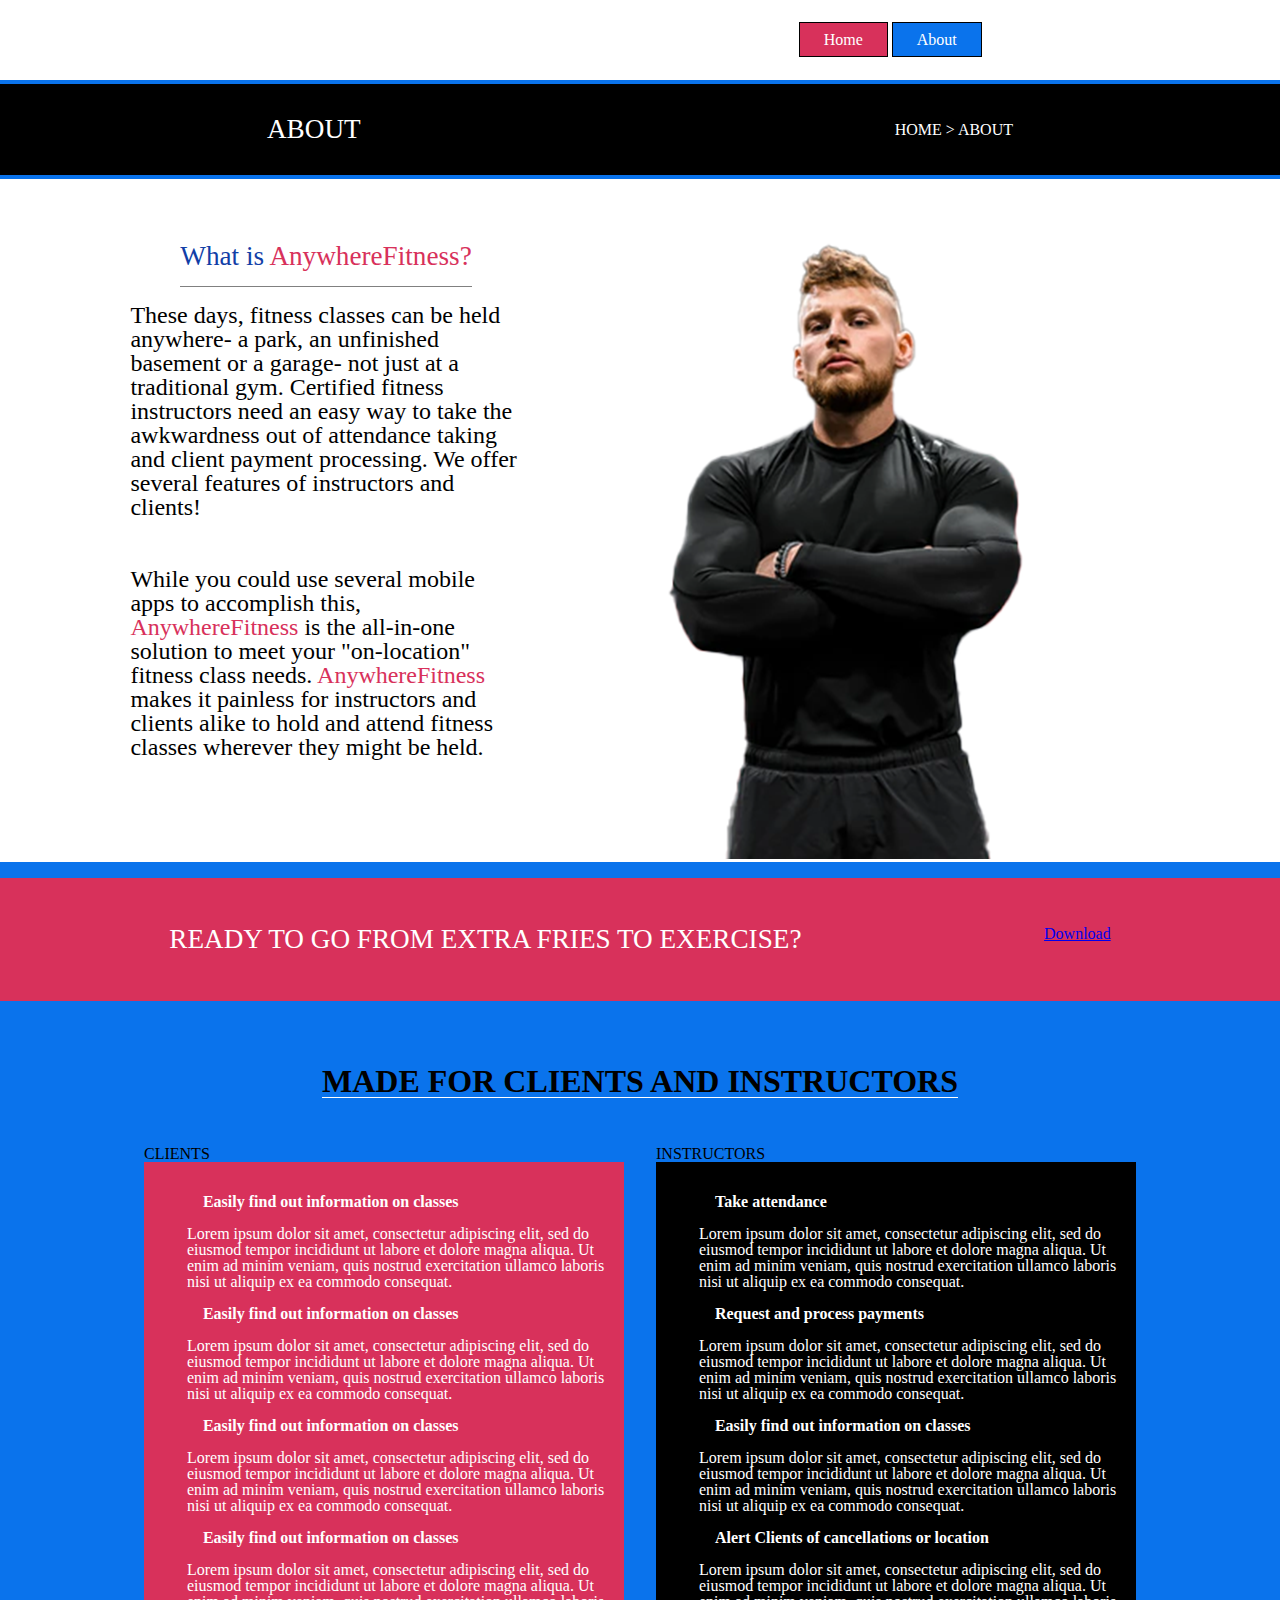
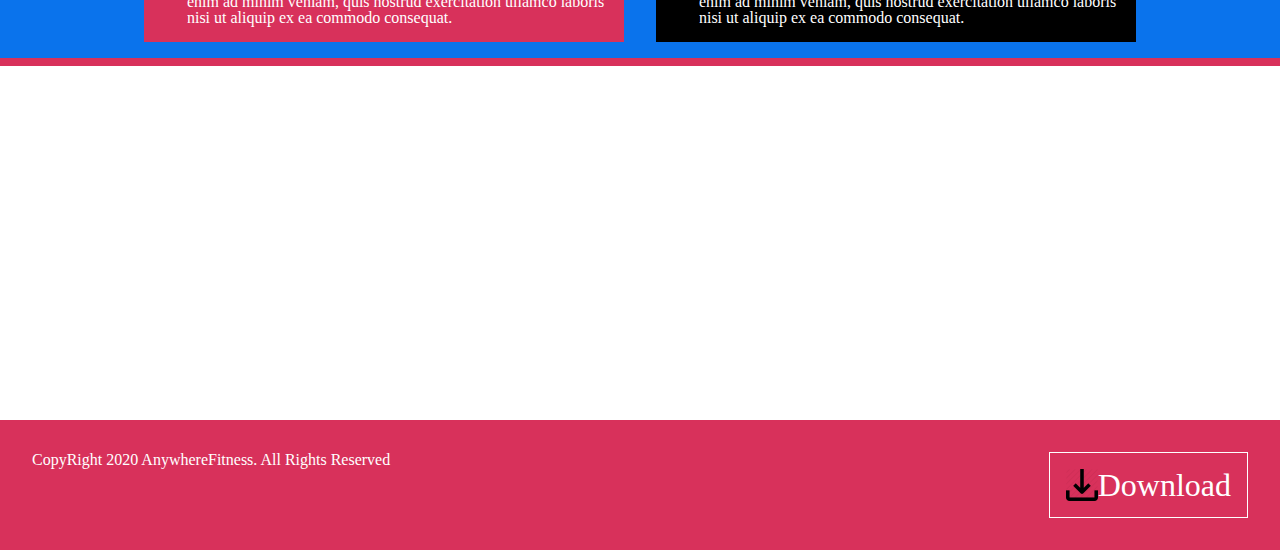
==== commit 84211970: "footer done" ====
--- a/about.html
+++ b/about.html
@@ -1,231 +1,141 @@
 <!DOCTYPE html>
 <html lang="en">
+<head>
+    <link rel="stylesheet" href="about.css">
+    <meta charset="UTF-8">
+    <meta name="viewport" content="width=device-width, initial-scale=1.0">
+    <title>Anywhere Fitness</title>
+</head>
+<body>
+    <header>
+    <img src="/images/logo.png" alt="">
+    <div class="headerButtons">
+        <a href="#" id="home">Home</a>
+        <a href="#" id="about">About</a>
+    </div>
+    </header>
+    <div class="underHeader">
+    <h2>ABOUT</h2>
+    <h3> HOME > ABOUT</h3>
+    </div>
+    <section class="topContent">
+    <div class="topLeft">
+        <div class="sectionHeader">
+        <h2>What is <span class="af">AnywhereFitness?</span></h2>
+        </div>
+        <br>
+        <div class="intro">
+        <p>These days, fitness classes can be held anywhere- a park, an unfinished basement or a garage- not just at a traditional gym. Certified fitness instructors need an easy way to take the awkwardness out of attendance taking and client payment processing. We offer several features of instructors and clients!
+        </p>
+        <br>
+        <br>
+        <br>
+        <p>While you could use several mobile apps to accomplish this, <span class="af">AnywhereFitness</span> is the all-in-one solution to meet your "on-location" fitness class needs. <span class="af">AnywhereFitness</span> makes it painless for instructors and clients alike to hold and attend fitness classes wherever they might be held.</p>
+        </div>
+    </div>
+    <div class="topRight">
+        <img src="/images/about-page-image.png" alt="">
+    </div>
+    </section>
+    <div class="download">
+    <h2>READY TO GO FROM EXTRA FRIES TO EXERCISE?</h2>
+    <a href="#" id="download">Download</a>
+    </div>
+    <div class="midBottomContent">
+    <h2>MADE FOR CLIENTS AND INSTRUCTORS</h2>
+    <div class="clientInstructorArea">
+        <section class="clients">
+        <h4>CLIENTS</h4>
+        <div class="cBox">
+            <div class="icons">
 
-<head>
-    <meta charset="UTF-8" />
-    <meta name="viewport" content="width=device-width, initial-scale=1.0" />
+            </div>
+            <div class="info">
+            <div class="subSec">
+                <img src="/images/561104.svg" alt="">
+                <div class="subSubSec">
+                <h5>Easily find out information on classes</h5>
+                <p>Lorem ipsum dolor sit amet, consectetur adipiscing elit, sed do eiusmod tempor incididunt ut labore et dolore magna aliqua. Ut enim ad minim veniam, quis nostrud exercitation ullamco laboris nisi ut aliquip ex ea commodo consequat.</p>
+                </div>
+            </div>
+            <div class="subSec">
+                <img src="/images/561104.svg" alt="">
+                <div class="subSubSec">
+                <h5>Easily find out information on classes</h5>
+                <p>Lorem ipsum dolor sit amet, consectetur adipiscing elit, sed do eiusmod tempor incididunt ut labore et dolore magna aliqua. Ut enim ad minim veniam, quis nostrud exercitation ullamco laboris nisi ut aliquip ex ea commodo consequat.</p>
+                </div>
+            </div>
+            <div class="subSec">
+                <img src="/images/561104.svg" alt="">
+                <div class="subSubSec">
+                <h5>Easily find out information on classes</h5>
+                <p>Lorem ipsum dolor sit amet, consectetur adipiscing elit, sed do eiusmod tempor incididunt ut labore et dolore magna aliqua. Ut enim ad minim veniam, quis nostrud exercitation ullamco laboris nisi ut aliquip ex ea commodo consequat.</p>
+                </div>
+            </div>
+            <div class="subSec">
+                <img src="/images/561104.svg" alt="">
+                <div class="subSubSec">
+                <h5>Easily find out information on classes</h5>
+                <p>Lorem ipsum dolor sit amet, consectetur adipiscing elit, sed do eiusmod tempor incididunt ut labore et dolore magna aliqua. Ut enim ad minim veniam, quis nostrud exercitation ullamco laboris nisi ut aliquip ex ea commodo consequat.</p>
+                </div>
+            </div>
+            </section>
+            <section class="instructors">
+            <h4>INSTRUCTORS</h4>
+            <div class="iBox">
+                <div class="icons">
 
-    <link
-        href="https://fonts.googleapis.com/css2?family=Open+Sans:ital,wght@0,300;0,400;0,600;0,700;1,300;1,400;1,600;1,700&display=swap"
-        rel="stylesheet" />
-    <link rel="stylesheet" href="https://cdnjs.cloudflare.com/ajax/libs/animate.css/4.0.0/animate.min.css" />
-    <link rel="stylesheet" type="text/css" href="fonts/flaticon.css" />
-    <link rel="stylesheet" href="index.css" />
+                </div>
+                <div class="info">
+                <div class="subSec">
+                    <img src="/images/561104.svg" alt="">
+                    <div class="subSubSec">
+                    <h5>Take attendance</h5>
+                    <p>Lorem ipsum dolor sit amet, consectetur adipiscing elit, sed do eiusmod tempor incididunt ut labore et dolore magna aliqua. Ut enim ad minim veniam, quis nostrud exercitation ullamco laboris nisi ut aliquip ex ea commodo consequat.</p>
+                    </div>
+                </div>
+                <div class="subSec">
+                    <img src="/images/561104.svg" alt="">
+                    <div class="subSubSec">
+                    <h5>Request and process payments</h5>
+                    <p>Lorem ipsum dolor sit amet, consectetur adipiscing elit, sed do eiusmod tempor incididunt ut labore et dolore magna aliqua. Ut enim ad minim veniam, quis nostrud exercitation ullamco laboris nisi ut aliquip ex ea commodo consequat.</p>
+                    </div>
+                </div>
+                <div class="subSec">
+                    <img src="/images/561104.svg" alt="">
+                    <div class="subSubSec">
+                    <h5>Easily find out information on classes</h5>
+                    <p>Lorem ipsum dolor sit amet, consectetur adipiscing elit, sed do eiusmod tempor incididunt ut labore et dolore magna aliqua. Ut enim ad minim veniam, quis nostrud exercitation ullamco laboris nisi ut aliquip ex ea commodo consequat.</p>
+                    </div>
+                </div>
+                <div class="subSec">
+                    <img src="/images/561104.svg" alt="">
+                    <div class="subSubSec">
+                    <h5>Alert Clients of cancellations or location</h5>
+                    <p>Lorem ipsum dolor sit amet, consectetur adipiscing elit, sed do eiusmod tempor incididunt ut labore et dolore magna aliqua. Ut enim ad minim veniam, quis nostrud exercitation ullamco laboris nisi ut aliquip ex ea commodo consequat.</p>
+                    </div>
+                </div>
+                </section>
+            </div>
+            </div>
+            <section class="bottom">
+                <img src="/images/big-quote.png" alt="">
+                <article>Sed ut perspiciatis unde omnis iste natus error sit voluptatem accusantium doloremque laudantium, totam rem aperiam, eaque ipsa quae ab illo inventore veritatis et quasi architecto beatae vitae dicta sunt explicabo. Nemo enim ipsam voluptatem quia voluptas sit aspernatur aut odit aut fugit, sed quia consequuntur magni dolores eos qui ratione voluptatem sequi nesciunt.</article>
+                <p><br>
+                    Robert Leonaro<br/>
+                    CEO at Cubedes
+                    </p>
+            </section>
+            <footer>
+                <div class="copyRight">
+                    <p>CopyRight 2020 AnywhereFitness. All Rights Reserved</p>
+                </div>
+                <div class="downLoad">
+                    <img class='dlButton'src="/images/download.png" alt="">
+                    <p>Download  </p>
+                </div>
+                
+            </footer>
 
-
-    <title>Anywhere Fitness App Homepage</title>
-</head>
-
-<body class="inner-page">
-
-    <header id="header">
-        <section id="top-header">
-            <div class="container">
-                <div id="logo">
-                    <img src="images/logo.png" alt="AnywhereFitness" />
-                </div><!-- #logo -->
-
-                <nav id="main-nav">
-                    <a href="index.html">Home</a>
-                    <a href="about.html" class="active">About</a>
-                    <a href="team.html">The Team</a>
-                </nav><!-- #main-nav -->
-            </div><!-- .container -->
-        </section><!-- #top-header -->
-
-        <section id="page-title">
-            <div class="container">
-                <h1>About</h1>
-
-                <div class="breadcrumbs">
-                    <a href="index.html">Home</a> > <span>About</span>
-                </div><!-- .breadcrumbs -->
-            </div>
-        </section><!-- #page-title-->
-    </header><!-- #header -->
-
-    <main id="main" class="about">
-        <section id="intro-about">
-            <div class="container">
-                <div class="intro animate__animated animate__bounceInLeft">
-                    <h2>What is <span>AnywhereFitness?</span></h2>
-
-                    <p>
-                        These days, fitness classes can be held anywhere- a park, an unfinished basement or a garage-
-                        not just at a traditional gym. Certified fitness instructors need an easy way to take the
-                        awkwardness out of attendance taking and client payment processing.
-                    </p>
-                    <p>
-                        While you could use several mobile apps to accomplish this, <span>AnywhereFitness</span> is the
-                        all-in-one
-                        solution to meet your “on-location” fitness class needs. <span>AnywhereFitness</span> makes it
-                        painless for
-                        Instructors and Clients alike to hold and attend Fitness classes wherever they might be held.
-                    </p>
-                </div><!-- .intro -->
-
-                <img src="images/about-page-image.png" alt="AnywhereFitness App"
-                    class="animate__animated animate__bounceInRight" />
-            </div><!-- .container -->
-        </section><!-- #intro-about -->
-
-        <section class="cta">
-            <div class="container">
-                <h3>Ready to go from Extra Fries to Exercise?</h3>
-
-                <a href="#" class="transparent-btn"><i class="flaticon-download"></i> Download</a>
-            </div>
-        </section><!-- .cta -->
-
-        <section class="features">
-            <h3 class="features-heading">Your all-in-one "On-Location" Fitness Class Solution</h3>
-
-            <div class="container">
-                <div class="clients">
-                    <h3>Clients</h3>
-
-                    <div class="client-features" role="list">
-                        <div class="feature-item" role="listitem">
-                            <i class="flaticon-send"></i>
-
-                            <div class="feature-info">
-                                <h4>Easily find out information on classes</h4>
-
-                                <p>
-                                    Sed ut perspiciatis unde omnis iste natus error sit voluptatem accusantium
-                                    doloremque laudantium.
-                                </p>
-                            </div>
-                        </div><!-- .feature-item -->
-
-                        <div class="feature-item" role="listitem">
-                            <i class="flaticon-send"></i>
-
-                            <div class="feature-info">
-                                <h4>Manage reservations right from the mobile app</h4>
-
-                                <p>
-                                    Sed ut perspiciatis unde omnis iste natus error sit voluptatem accusantium
-                                    doloremque laudantium.
-                                </p>
-                            </div>
-                        </div><!-- .feature-item -->
-
-                        <div class="feature-item" role="listitem">
-                            <i class="flaticon-send"></i>
-
-                            <div class="feature-info">
-                                <h4>Reschedule / cancel an upcoming appointment</h4>
-
-                                <p>
-                                    Sed ut perspiciatis unde omnis iste natus error sit voluptatem accusantium
-                                    doloremque laudantium.
-                                </p>
-                            </div>
-                        </div><!-- .feature-item -->
-
-                        <div class="feature-item" role="listitem">
-                            <i class="flaticon-send"></i>
-
-                            <div class="feature-info">
-                                <h4>Filter search by location, class size, start time and duration</h4>
-
-                                <p>
-                                    Sed ut perspiciatis unde omnis iste natus error sit voluptatem accusantium
-                                    doloremque laudantium.
-                                </p>
-                            </div>
-                        </div><!-- .feature-item -->
-                    </div><!-- .client-features -->
-                </div><!-- .clients -->
-
-                <div class="instructors">
-                    <h3>Instructors</h3>
-
-                    <div class="instructor-features" role="list">
-                        <div class="feature-item" role="listitem">
-                            <i class="flaticon-send"></i>
-
-                            <div class="feature-info">
-                                <h4>Easily find out information on classes</h4>
-
-                                <p>
-                                    Sed ut perspiciatis unde omnis iste natus error sit voluptatem accusantium
-                                    doloremque laudantium.
-                                </p>
-                            </div>
-                        </div><!-- .feature-item -->
-
-                        <div class="feature-item" role="listitem">
-                            <i class="flaticon-send"></i>
-
-                            <div class="feature-info">
-                                <h4>Manage reservations right from the mobile app</h4>
-
-                                <p>
-                                    Sed ut perspiciatis unde omnis iste natus error sit voluptatem accusantium
-                                    doloremque laudantium.
-                                </p>
-                            </div>
-                        </div><!-- .feature-item -->
-
-                        <div class="feature-item" role="listitem">
-                            <i class="flaticon-send"></i>
-
-                            <div class="feature-info">
-                                <h4>Reschedule / cancel an upcoming appointment</h4>
-
-                                <p>
-                                    Sed ut perspiciatis unde omnis iste natus error sit voluptatem accusantium
-                                    doloremque laudantium.
-                                </p>
-                            </div>
-                        </div><!-- .feature-item -->
-
-                        <div class="feature-item" role="listitem">
-                            <i class="flaticon-send"></i>
-
-                            <div class="feature-info">
-                                <h4>Filter search by location, class size, start time and duration</h4>
-
-                                <p>
-                                    Sed ut perspiciatis unde omnis iste natus error sit voluptatem accusantium
-                                    doloremque laudantium.
-                                </p>
-                            </div>
-                        </div><!-- .feature-item -->
-                    </div><!-- .instructor-features -->
-                </div><!-- .instructors -->
-            </div><!-- .container -->
-        </section><!-- .features -->
-
-        <section class="testimonial">
-            <div class="container">
-                <img src="images/big-quote.png" alt="testimonial quote" class="quote-img" />
-
-                <p class="testimonial-text">
-                    Lorem ipsum dolor sit amet, consectetur adipiscing elit, sed do eiusmod tempor incididunt ut labore
-                    et dolore magna aliqua. Ut enim ad minim veniam, quis nostrud exercitation ullamco laboris nisi ut
-                    aliquip ex ea commodo consequat. Duis aute irure dolor in reprehenderit in voluptate velit esse
-                    cillum dolore eu fugiat nulla pariatur.
-                </p>
-
-                <p class="testimonial-author">
-                    <span>Jane Doe</span>
-                    CEO of Doe, Inc.
-                </p>
-            </div><!-- .container -->
-        </section><!-- .testimonial -->
-    </main>
-
-    <footer id="footer">
-        <div class="container">
-            <p>Copyright &copy; AnywhereFitness. All Rights Reserved.</p>
-
-            <a href="#" class="transparent-btn"><i class="flaticon-download"></i> Download</a>
-        </div><!-- .container -->
-    </footer><!-- #footer -->
-
-</body>
-
-</html>+            </body>
+        </html>--- a/about.css
+++ b/about.css
@@ -0,0 +1,226 @@
+html, body, div, span, applet, object, iframe,
+h1, h2, h3, h4, h5, h6, p, blockquote, pre,
+a, abbr, acronym, address, big, cite, code,
+del, dfn, em, img, ins, kbd, q, s, samp,
+small, strike, strong, sub, sup, tt, var,
+b, u, i, center,
+dl, dt, dd, ol, ul, li,
+fieldset, form, label, legend,
+table, caption, tbody, tfoot, thead, tr, th, td,
+article, aside, canvas, details, embed, 
+figure, figcaption, footer, header, hgroup, 
+menu, nav, output, ruby, section, summary,
+time, mark, audio, video {
+	margin: 0;
+	padding: 0;
+	border: 0;
+	font-size: 100%;
+	font: inherit;
+	vertical-align: baseline;
+}
+/* HTML5 display-role reset for older browsers */
+article, aside, details, figcaption, figure, 
+footer, header, hgroup, menu, nav, section {
+	display: block;
+}
+body {
+	line-height: 1;
+}
+ol, ul {
+	list-style: none;
+}
+blockquote, q {
+	quotes: none;
+}
+blockquote:before, blockquote:after,
+q:before, q:after {
+	content: '';
+	content: none;
+}
+table {
+	border-collapse: collapse;
+	border-spacing: 0;
+}
+
+header{
+    display: flex;
+    background: url(/images/header-image-background.jpg);
+    padding: 2rem 3rem;
+    background-size: cover;
+    background-repeat: no-repeat;
+    display: flex;
+	justify-content: space-around;
+	align-items: center;
+	
+}
+.headerButtons a{
+	color: white;
+	text-decoration: none;
+	padding: .5rem 1.5rem;
+	border: 1px solid black;
+}
+
+#about{
+	background-color: #0A73EC;
+}
+#home{
+	background-color: #D8315B;
+}
+
+.underHeader{
+	background-color: black;
+	display: flex;
+	align-items: center;
+	justify-content: space-around;
+	padding: 2rem 0;
+	color: white;
+	border-top: .3rem #0A73EC solid;
+	border-bottom: .3rem #0A73EC solid;
+}
+
+.topContent{
+	display: flex;
+	width: 80%;
+	padding-top: 4rem;
+}
+.topRight{
+	padding-left: 1rem;
+}
+.sectionHeader{
+	color: #113ea7;
+	font-size: 2rem;
+	padding-bottom: 1rem;
+	border-bottom: 1px solid gray;
+	display: flex;
+	justify-content: center;
+}
+.sectionHeader h2{
+	color: #113ea7;
+}
+.topLeft{
+	display: flex;
+	flex-direction: column;
+	align-items: center;
+}
+.topLeft p{
+	font-size: 1.5rem;
+}
+.af{
+	color:#D8315B;
+}
+.download{
+	display: flex;
+	justify-content: space-around;
+	padding: 3rem;
+	background-color: #D8315B;
+	border-top: #0A73EC 1rem solid;
+}
+.intro{
+	width: 60%;
+}
+
+.clientInstructorArea{
+	display: flex;
+	justify-items: center;
+	width: 80%;
+	margin: 0 auto;
+	
+}
+.cBox{
+	background-color: #D8315B;
+}  
+.iBox{
+	background-color: black;
+}
+
+.clients, .instructors{
+	padding: 1rem;
+}
+
+.info, .info h5{
+	color: white;
+	padding: 1rem;
+}
+
+
+.info img{
+	filter: invert(100%);
+	padding-right: .9rem;
+}
+
+h5{
+	font-weight: bold;
+	color: white;
+}
+h2{
+	font-size: 1.7rem;
+	color: white;
+}
+.midBottomContent h2{
+	color: black;
+	font-size: 2rem;
+	border-bottom: white 1px solid;
+}
+
+.midBottomContent{
+	display: flex;
+	flex-direction: column;
+	align-items: center;
+	background-color: #0A73EC;
+}
+
+
+.midBottomContent h2{
+	margin-bottom: 2rem;
+	padding-top: 4rem;
+	font-weight: bold;
+}
+.subSec{
+	display: flex;
+}
+.subSec img{
+	width: 10%;
+}
+.bottom{
+	display: flex;
+	flex-direction: column;
+	align-items: center;
+	color: white;
+	background-image: url(/images/testimonials-background.png);
+	background-repeat: no-repeat;
+	margin: auto;
+	padding: 1%;
+	line-height: 175%;
+	border-top: #D8315B solid .5rem;
+}
+
+.bottom article{
+	width: 80%;
+}
+
+.bottom img{
+	padding-bottom: 5rem;
+	padding-top: 5rem;
+}
+footer{
+	display: flex;
+	justify-content: space-between;
+	background-color: #D8315B;
+	color: white;
+	padding: 2rem;
+}
+.downLoad{
+	display: flex;
+	flex-direction: row;
+	border: solid white 1px;
+	padding:1rem;
+	font-size: 2rem;
+
+}
+.dlButton{
+	width: 2rem;
+}
+
+.download img{
+	
+}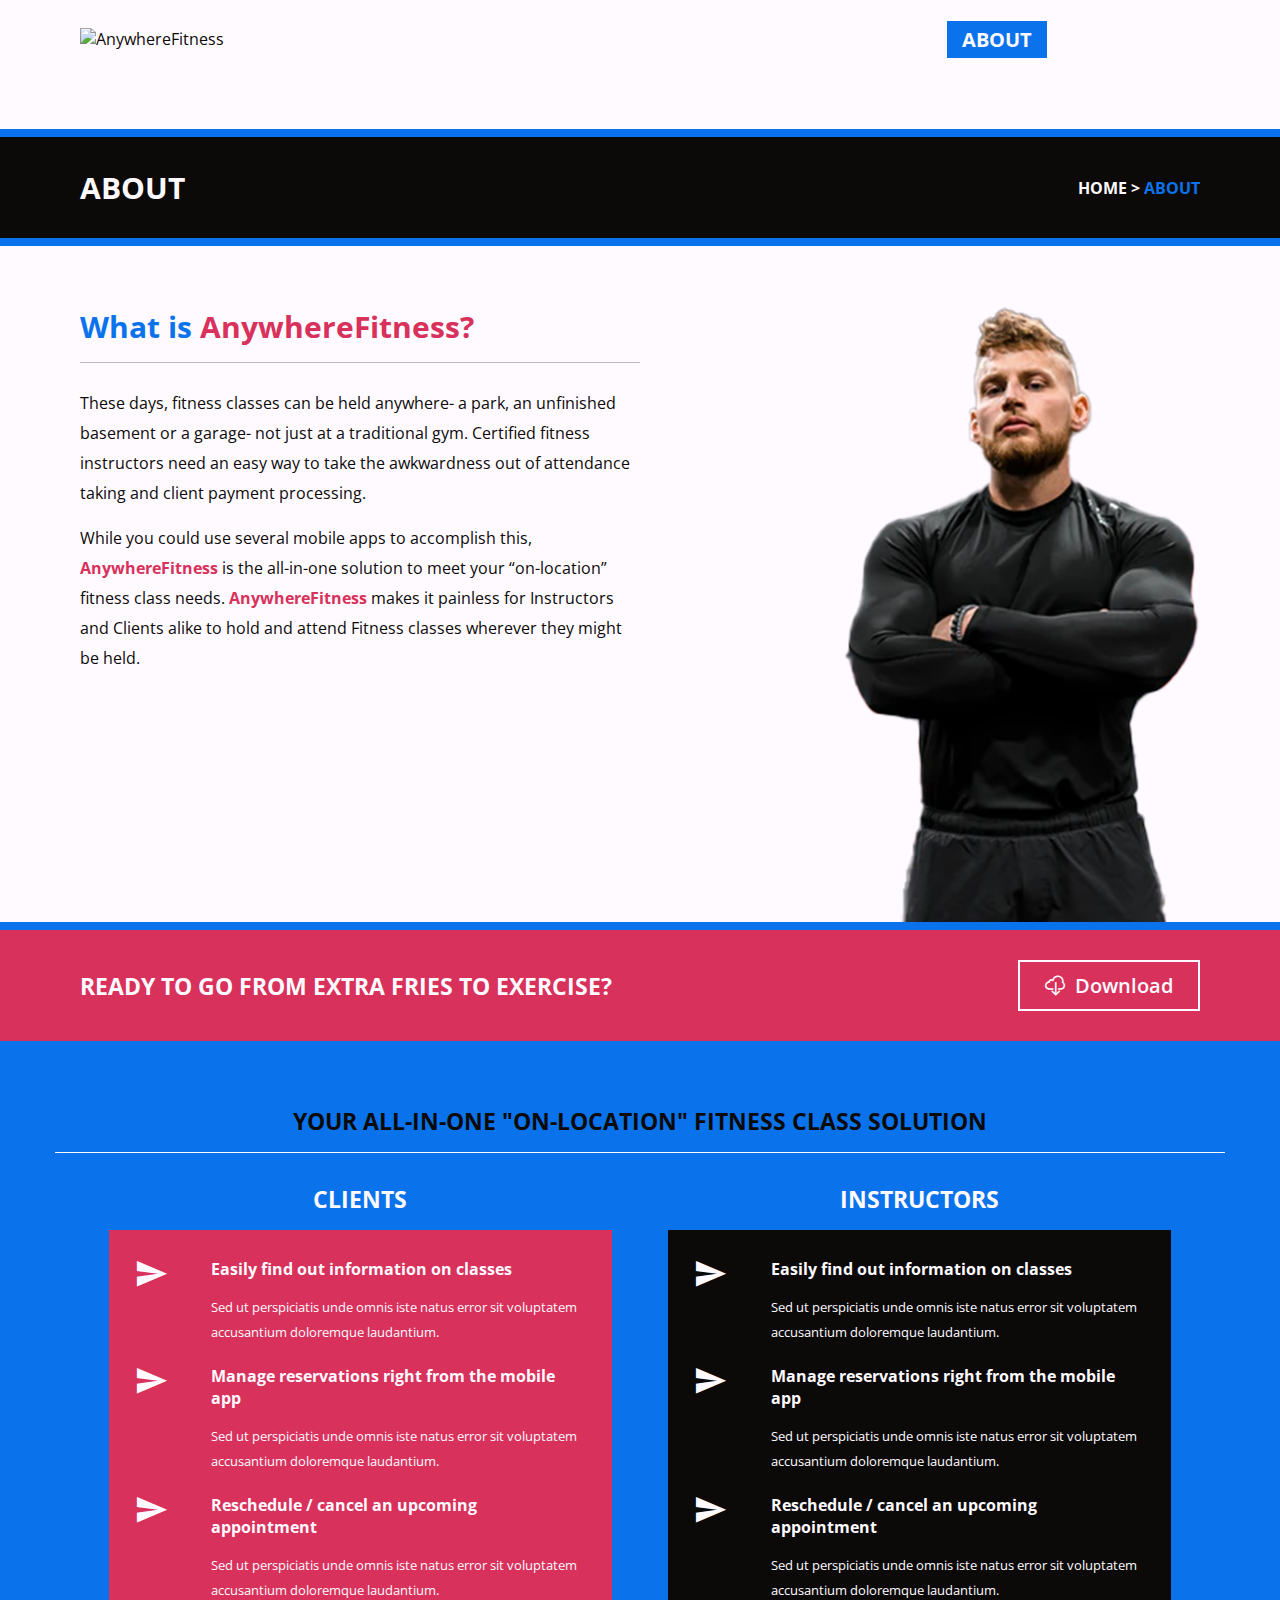
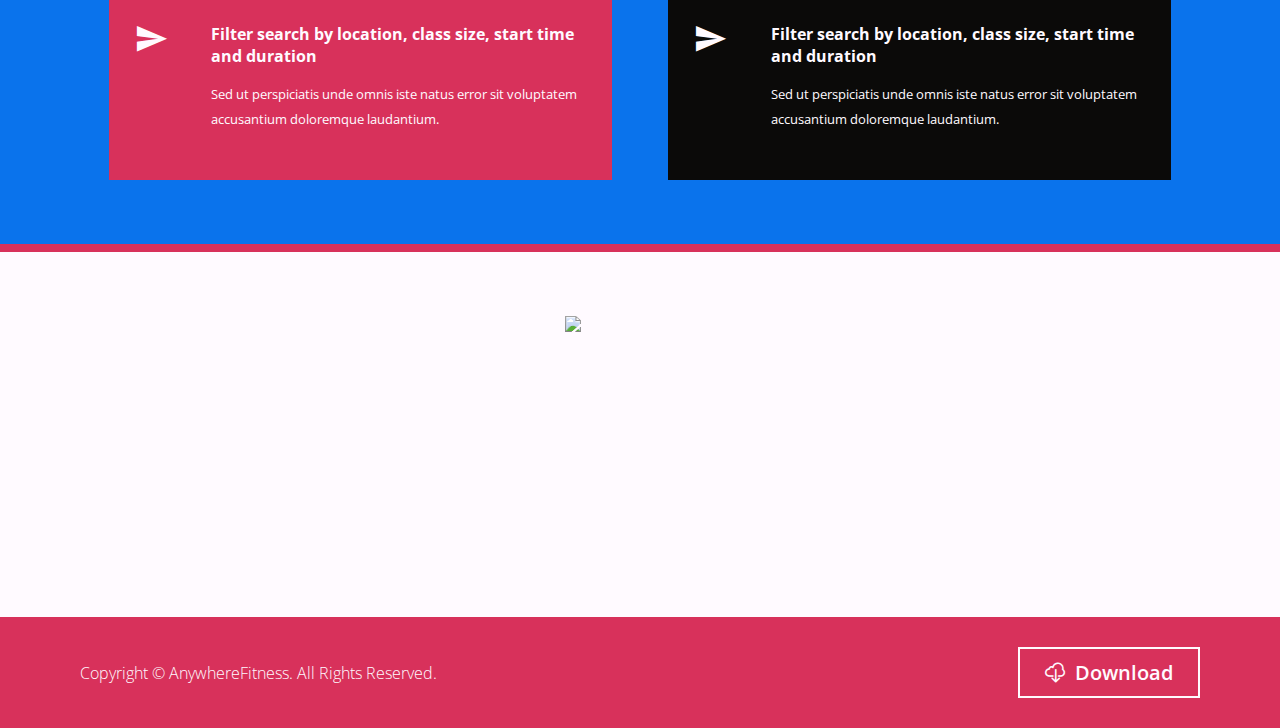
==== commit a203d3ce: "Merge dc4d1037ff325a31e6c9f8590397971ccd293b82 into 0a0c4694b732c8dd514a8ce31d84ed6850d3b72a" ====
--- a/about.html
+++ b/about.html
@@ -1,141 +1,231 @@
 <!DOCTYPE html>
 <html lang="en">
+
 <head>
-    <link rel="stylesheet" href="about.css">
-    <meta charset="UTF-8">
-    <meta name="viewport" content="width=device-width, initial-scale=1.0">
-    <title>Anywhere Fitness</title>
+    <meta charset="UTF-8" />
+    <meta name="viewport" content="width=device-width, initial-scale=1.0" />
+
+    <link
+        href="https://fonts.googleapis.com/css2?family=Open+Sans:ital,wght@0,300;0,400;0,600;0,700;1,300;1,400;1,600;1,700&display=swap"
+        rel="stylesheet" />
+    <link rel="stylesheet" href="https://cdnjs.cloudflare.com/ajax/libs/animate.css/4.0.0/animate.min.css" />
+    <link rel="stylesheet" type="text/css" href="fonts/flaticon.css" />
+    <link rel="stylesheet" href="index.css" />
+
+
+    <title>Anywhere Fitness App Homepage</title>
 </head>
-<body>
-    <header>
-    <img src="/images/logo.png" alt="">
-    <div class="headerButtons">
-        <a href="#" id="home">Home</a>
-        <a href="#" id="about">About</a>
-    </div>
-    </header>
-    <div class="underHeader">
-    <h2>ABOUT</h2>
-    <h3> HOME > ABOUT</h3>
-    </div>
-    <section class="topContent">
-    <div class="topLeft">
-        <div class="sectionHeader">
-        <h2>What is <span class="af">AnywhereFitness?</span></h2>
-        </div>
-        <br>
-        <div class="intro">
-        <p>These days, fitness classes can be held anywhere- a park, an unfinished basement or a garage- not just at a traditional gym. Certified fitness instructors need an easy way to take the awkwardness out of attendance taking and client payment processing. We offer several features of instructors and clients!
-        </p>
-        <br>
-        <br>
-        <br>
-        <p>While you could use several mobile apps to accomplish this, <span class="af">AnywhereFitness</span> is the all-in-one solution to meet your "on-location" fitness class needs. <span class="af">AnywhereFitness</span> makes it painless for instructors and clients alike to hold and attend fitness classes wherever they might be held.</p>
-        </div>
-    </div>
-    <div class="topRight">
-        <img src="/images/about-page-image.png" alt="">
-    </div>
-    </section>
-    <div class="download">
-    <h2>READY TO GO FROM EXTRA FRIES TO EXERCISE?</h2>
-    <a href="#" id="download">Download</a>
-    </div>
-    <div class="midBottomContent">
-    <h2>MADE FOR CLIENTS AND INSTRUCTORS</h2>
-    <div class="clientInstructorArea">
-        <section class="clients">
-        <h4>CLIENTS</h4>
-        <div class="cBox">
-            <div class="icons">
-
+
+<body class="inner-page">
+
+    <header id="header">
+        <section id="top-header">
+            <div class="container">
+                <div id="logo">
+                    <img src="images/logo.png" alt="AnywhereFitness" />
+                </div><!-- #logo -->
+
+                <nav id="main-nav">
+                    <a href="index.html">Home</a>
+                    <a href="about.html" class="active">About</a>
+                    <a href="team.html">The Team</a>
+                </nav><!-- #main-nav -->
+            </div><!-- .container -->
+        </section><!-- #top-header -->
+
+        <section id="page-title">
+            <div class="container">
+                <h1>About</h1>
+
+                <div class="breadcrumbs">
+                    <a href="index.html">Home</a> > <span>About</span>
+                </div><!-- .breadcrumbs -->
             </div>
-            <div class="info">
-            <div class="subSec">
-                <img src="/images/561104.svg" alt="">
-                <div class="subSubSec">
-                <h5>Easily find out information on classes</h5>
-                <p>Lorem ipsum dolor sit amet, consectetur adipiscing elit, sed do eiusmod tempor incididunt ut labore et dolore magna aliqua. Ut enim ad minim veniam, quis nostrud exercitation ullamco laboris nisi ut aliquip ex ea commodo consequat.</p>
-                </div>
+        </section><!-- #page-title-->
+    </header><!-- #header -->
+
+    <main id="main" class="about">
+        <section id="intro-about">
+            <div class="container">
+                <div class="intro animate__animated animate__bounceInLeft">
+                    <h2>What is <span>AnywhereFitness?</span></h2>
+
+                    <p>
+                        These days, fitness classes can be held anywhere- a park, an unfinished basement or a garage-
+                        not just at a traditional gym. Certified fitness instructors need an easy way to take the
+                        awkwardness out of attendance taking and client payment processing.
+                    </p>
+                    <p>
+                        While you could use several mobile apps to accomplish this, <span>AnywhereFitness</span> is the
+                        all-in-one
+                        solution to meet your “on-location” fitness class needs. <span>AnywhereFitness</span> makes it
+                        painless for
+                        Instructors and Clients alike to hold and attend Fitness classes wherever they might be held.
+                    </p>
+                </div><!-- .intro -->
+
+                <img src="images/about-page-image.png" alt="AnywhereFitness App"
+                    class="animate__animated animate__bounceInRight" />
+            </div><!-- .container -->
+        </section><!-- #intro-about -->
+
+        <section class="cta">
+            <div class="container">
+                <h3>Ready to go from Extra Fries to Exercise?</h3>
+
+                <a href="#" class="transparent-btn"><i class="flaticon-download"></i> Download</a>
             </div>
-            <div class="subSec">
-                <img src="/images/561104.svg" alt="">
-                <div class="subSubSec">
-                <h5>Easily find out information on classes</h5>
-                <p>Lorem ipsum dolor sit amet, consectetur adipiscing elit, sed do eiusmod tempor incididunt ut labore et dolore magna aliqua. Ut enim ad minim veniam, quis nostrud exercitation ullamco laboris nisi ut aliquip ex ea commodo consequat.</p>
-                </div>
-            </div>
-            <div class="subSec">
-                <img src="/images/561104.svg" alt="">
-                <div class="subSubSec">
-                <h5>Easily find out information on classes</h5>
-                <p>Lorem ipsum dolor sit amet, consectetur adipiscing elit, sed do eiusmod tempor incididunt ut labore et dolore magna aliqua. Ut enim ad minim veniam, quis nostrud exercitation ullamco laboris nisi ut aliquip ex ea commodo consequat.</p>
-                </div>
-            </div>
-            <div class="subSec">
-                <img src="/images/561104.svg" alt="">
-                <div class="subSubSec">
-                <h5>Easily find out information on classes</h5>
-                <p>Lorem ipsum dolor sit amet, consectetur adipiscing elit, sed do eiusmod tempor incididunt ut labore et dolore magna aliqua. Ut enim ad minim veniam, quis nostrud exercitation ullamco laboris nisi ut aliquip ex ea commodo consequat.</p>
-                </div>
-            </div>
-            </section>
-            <section class="instructors">
-            <h4>INSTRUCTORS</h4>
-            <div class="iBox">
-                <div class="icons">
-
-                </div>
-                <div class="info">
-                <div class="subSec">
-                    <img src="/images/561104.svg" alt="">
-                    <div class="subSubSec">
-                    <h5>Take attendance</h5>
-                    <p>Lorem ipsum dolor sit amet, consectetur adipiscing elit, sed do eiusmod tempor incididunt ut labore et dolore magna aliqua. Ut enim ad minim veniam, quis nostrud exercitation ullamco laboris nisi ut aliquip ex ea commodo consequat.</p>
-                    </div>
-                </div>
-                <div class="subSec">
-                    <img src="/images/561104.svg" alt="">
-                    <div class="subSubSec">
-                    <h5>Request and process payments</h5>
-                    <p>Lorem ipsum dolor sit amet, consectetur adipiscing elit, sed do eiusmod tempor incididunt ut labore et dolore magna aliqua. Ut enim ad minim veniam, quis nostrud exercitation ullamco laboris nisi ut aliquip ex ea commodo consequat.</p>
-                    </div>
-                </div>
-                <div class="subSec">
-                    <img src="/images/561104.svg" alt="">
-                    <div class="subSubSec">
-                    <h5>Easily find out information on classes</h5>
-                    <p>Lorem ipsum dolor sit amet, consectetur adipiscing elit, sed do eiusmod tempor incididunt ut labore et dolore magna aliqua. Ut enim ad minim veniam, quis nostrud exercitation ullamco laboris nisi ut aliquip ex ea commodo consequat.</p>
-                    </div>
-                </div>
-                <div class="subSec">
-                    <img src="/images/561104.svg" alt="">
-                    <div class="subSubSec">
-                    <h5>Alert Clients of cancellations or location</h5>
-                    <p>Lorem ipsum dolor sit amet, consectetur adipiscing elit, sed do eiusmod tempor incididunt ut labore et dolore magna aliqua. Ut enim ad minim veniam, quis nostrud exercitation ullamco laboris nisi ut aliquip ex ea commodo consequat.</p>
-                    </div>
-                </div>
-                </section>
-            </div>
-            </div>
-            <section class="bottom">
-                <img src="/images/big-quote.png" alt="">
-                <article>Sed ut perspiciatis unde omnis iste natus error sit voluptatem accusantium doloremque laudantium, totam rem aperiam, eaque ipsa quae ab illo inventore veritatis et quasi architecto beatae vitae dicta sunt explicabo. Nemo enim ipsam voluptatem quia voluptas sit aspernatur aut odit aut fugit, sed quia consequuntur magni dolores eos qui ratione voluptatem sequi nesciunt.</article>
-                <p><br>
-                    Robert Leonaro<br/>
-                    CEO at Cubedes
-                    </p>
-            </section>
-            <footer>
-                <div class="copyRight">
-                    <p>CopyRight 2020 AnywhereFitness. All Rights Reserved</p>
-                </div>
-                <div class="downLoad">
-                    <img class='dlButton'src="/images/download.png" alt="">
-                    <p>Download  </p>
-                </div>
-                
-            </footer>
-
-            </body>
-        </html>+        </section><!-- .cta -->
+
+        <section class="features">
+            <h3 class="features-heading">Your all-in-one "On-Location" Fitness Class Solution</h3>
+
+            <div class="container">
+                <div class="clients">
+                    <h3>Clients</h3>
+
+                    <div class="client-features" role="list">
+                        <div class="feature-item" role="listitem">
+                            <i class="flaticon-send"></i>
+
+                            <div class="feature-info">
+                                <h4>Easily find out information on classes</h4>
+
+                                <p>
+                                    Sed ut perspiciatis unde omnis iste natus error sit voluptatem accusantium
+                                    doloremque laudantium.
+                                </p>
+                            </div>
+                        </div><!-- .feature-item -->
+
+                        <div class="feature-item" role="listitem">
+                            <i class="flaticon-send"></i>
+
+                            <div class="feature-info">
+                                <h4>Manage reservations right from the mobile app</h4>
+
+                                <p>
+                                    Sed ut perspiciatis unde omnis iste natus error sit voluptatem accusantium
+                                    doloremque laudantium.
+                                </p>
+                            </div>
+                        </div><!-- .feature-item -->
+
+                        <div class="feature-item" role="listitem">
+                            <i class="flaticon-send"></i>
+
+                            <div class="feature-info">
+                                <h4>Reschedule / cancel an upcoming appointment</h4>
+
+                                <p>
+                                    Sed ut perspiciatis unde omnis iste natus error sit voluptatem accusantium
+                                    doloremque laudantium.
+                                </p>
+                            </div>
+                        </div><!-- .feature-item -->
+
+                        <div class="feature-item" role="listitem">
+                            <i class="flaticon-send"></i>
+
+                            <div class="feature-info">
+                                <h4>Filter search by location, class size, start time and duration</h4>
+
+                                <p>
+                                    Sed ut perspiciatis unde omnis iste natus error sit voluptatem accusantium
+                                    doloremque laudantium.
+                                </p>
+                            </div>
+                        </div><!-- .feature-item -->
+                    </div><!-- .client-features -->
+                </div><!-- .clients -->
+
+                <div class="instructors">
+                    <h3>Instructors</h3>
+
+                    <div class="instructor-features" role="list">
+                        <div class="feature-item" role="listitem">
+                            <i class="flaticon-send"></i>
+
+                            <div class="feature-info">
+                                <h4>Easily find out information on classes</h4>
+
+                                <p>
+                                    Sed ut perspiciatis unde omnis iste natus error sit voluptatem accusantium
+                                    doloremque laudantium.
+                                </p>
+                            </div>
+                        </div><!-- .feature-item -->
+
+                        <div class="feature-item" role="listitem">
+                            <i class="flaticon-send"></i>
+
+                            <div class="feature-info">
+                                <h4>Manage reservations right from the mobile app</h4>
+
+                                <p>
+                                    Sed ut perspiciatis unde omnis iste natus error sit voluptatem accusantium
+                                    doloremque laudantium.
+                                </p>
+                            </div>
+                        </div><!-- .feature-item -->
+
+                        <div class="feature-item" role="listitem">
+                            <i class="flaticon-send"></i>
+
+                            <div class="feature-info">
+                                <h4>Reschedule / cancel an upcoming appointment</h4>
+
+                                <p>
+                                    Sed ut perspiciatis unde omnis iste natus error sit voluptatem accusantium
+                                    doloremque laudantium.
+                                </p>
+                            </div>
+                        </div><!-- .feature-item -->
+
+                        <div class="feature-item" role="listitem">
+                            <i class="flaticon-send"></i>
+
+                            <div class="feature-info">
+                                <h4>Filter search by location, class size, start time and duration</h4>
+
+                                <p>
+                                    Sed ut perspiciatis unde omnis iste natus error sit voluptatem accusantium
+                                    doloremque laudantium.
+                                </p>
+                            </div>
+                        </div><!-- .feature-item -->
+                    </div><!-- .instructor-features -->
+                </div><!-- .instructors -->
+            </div><!-- .container -->
+        </section><!-- .features -->
+
+        <section class="testimonial">
+            <div class="container">
+                <img src="images/big-quote.png" alt="testimonial quote" class="quote-img" />
+
+                <p class="testimonial-text">
+                    Lorem ipsum dolor sit amet, consectetur adipiscing elit, sed do eiusmod tempor incididunt ut labore
+                    et dolore magna aliqua. Ut enim ad minim veniam, quis nostrud exercitation ullamco laboris nisi ut
+                    aliquip ex ea commodo consequat. Duis aute irure dolor in reprehenderit in voluptate velit esse
+                    cillum dolore eu fugiat nulla pariatur.
+                </p>
+
+                <p class="testimonial-author">
+                    <span>Jane Doe</span>
+                    CEO of Doe, Inc.
+                </p>
+            </div><!-- .container -->
+        </section><!-- .testimonial -->
+    </main>
+
+    <footer id="footer">
+        <div class="container">
+            <p>Copyright &copy; AnywhereFitness. All Rights Reserved.</p>
+
+            <a href="#" class="transparent-btn"><i class="flaticon-download"></i> Download</a>
+        </div><!-- .container -->
+    </footer><!-- #footer -->
+
+</body>
+
+</html>--- a/fonts/flaticon.css
+++ b/fonts/flaticon.css
@@ -0,0 +1,34 @@
+	/*
+  	Flaticon icon font: Flaticon
+  	Creation date: 21/08/2020 04:32
+  	*/
+
+@font-face {
+  font-family: "Flaticon";
+  src: url("./Flaticon.eot");
+  src: url("./Flaticon.eot?#iefix") format("embedded-opentype"),
+       url("./Flaticon.woff2") format("woff2"),
+       url("./Flaticon.woff") format("woff"),
+       url("./Flaticon.ttf") format("truetype"),
+       url("./Flaticon.svg#Flaticon") format("svg");
+  font-weight: normal;
+  font-style: normal;
+}
+
+@media screen and (-webkit-min-device-pixel-ratio:0) {
+  @font-face {
+    font-family: "Flaticon";
+    src: url("./Flaticon.svg#Flaticon") format("svg");
+  }
+}
+
+[class^="flaticon-"]:before, [class*=" flaticon-"]:before,
+[class^="flaticon-"]:after, [class*=" flaticon-"]:after {   
+  font-family: Flaticon;
+        font-size: 20px;
+font-style: normal;
+margin-left: 20px;
+}
+
+.flaticon-download:before { content: "\f100"; }
+.flaticon-send:before { content: "\f101"; }--- a/index.css
+++ b/index.css
@@ -0,0 +1,691 @@
+/* reset css */
+
+html,
+body,
+div,
+span,
+applet,
+object,
+iframe,
+h1,
+h2,
+h3,
+h4,
+h5,
+h6,
+p,
+blockquote,
+pre,
+a,
+abbr,
+acronym,
+address,
+big,
+cite,
+code,
+del,
+dfn,
+em,
+img,
+ins,
+kbd,
+q,
+s,
+samp,
+small,
+strike,
+strong,
+sub,
+sup,
+tt,
+var,
+b,
+u,
+i,
+center,
+dl,
+dt,
+dd,
+ol,
+ul,
+li,
+fieldset,
+form,
+label,
+legend,
+table,
+caption,
+tbody,
+tfoot,
+thead,
+tr,
+th,
+td,
+article,
+aside,
+canvas,
+details,
+embed,
+figure,
+figcaption,
+footer,
+header,
+hgroup,
+menu,
+nav,
+output,
+ruby,
+section,
+summary,
+time,
+mark,
+audio,
+video {
+  margin: 0;
+  padding: 0;
+  border: 0;
+  font-size: 100%;
+  font: inherit;
+  vertical-align: baseline;
+}
+
+/* HTML5 display-role reset */
+article,
+aside,
+details,
+figcaption,
+figure,
+footer,
+header,
+hgroup,
+menu,
+nav,
+section {
+  display: block;
+}
+
+/* every element is a border-box */
+
+* {
+  box-sizing: border-box;
+}
+
+/**** General Elements ****/
+
+html,
+body {
+  font-family: "Open Sans", sans-serif;
+  color: #0b0a09;
+  overflow-x: hidden;
+  background-color: #fffaff;
+}
+
+.container {
+  width: 1170px;
+  margin: 0 auto;
+  padding: 0 25px;
+}
+
+strong {
+  font-weight: bold;
+}
+
+p {
+  line-height: 30px;
+}
+
+img {
+  max-width: 100%;
+  height: auto;
+}
+
+a {
+  -webkit-transition: all 0.3s ease-in-out;
+  -moz-transition: all 0.3s ease-in-out;
+  -ms-transition: all 0.3s ease-in-out;
+  -o-transition: all 0.3s ease-in-out;
+  transition: all 0.3s ease-in-out;
+}
+
+.transparent-btn {
+  color: #fffaff;
+  font-size: 20px;
+  font-weight: 600;
+  text-decoration: none;
+  border: #fffaff 2px solid;
+  padding: 10px 25px;
+  display: inline-block;
+}
+
+.transparent-btn i {
+  font-weight: normal !important;
+  margin-right: 5px;
+}
+
+i:before {
+  margin-left: 0 !important;
+}
+
+.transparent-btn:hover {
+  background: #fffaff;
+  color: #d8315b;
+}
+
+/**** Header Elements ****/
+
+#header {
+  background-image: url(images/header-image-background.jpg);
+  padding-top: 2%;
+  border-bottom: #0b0a09 8px solid;
+  margin-bottom: 60px;
+  background-size: cover;
+  background-position: center;
+}
+
+#top-header {
+  margin-bottom: 6%;
+}
+
+#top-header .container {
+  display: flex;
+  justify-content: space-between;
+  align-items: center;
+}
+
+#header nav a {
+  color: #fffaff;
+  text-decoration: none;
+  padding: 5px 15px;
+  font-size: 20px;
+  text-transform: uppercase;
+  font-weight: bold;
+  margin-left: 20px;
+}
+
+#header nav a.active,
+#header nav a:hover {
+  background: #0a73ec;
+}
+
+#intro-header .container {
+  display: flex;
+  justify-content: space-between;
+}
+
+#intro-header {
+  color: #fffaff;
+}
+
+#intro-header .intro {
+  padding-top: 5%;
+}
+
+#intro-header h1 {
+  font-size: 40px;
+  margin-bottom: 3px;
+}
+
+#intro-header h2 {
+  font-size: 25px;
+  margin-bottom: 5%;
+}
+
+#intro-header h3 span {
+  font-weight: 600;
+  text-decoration: underline;
+  font-style: italic;
+}
+
+#intro-header ul {
+  margin: 0 0 10% 20px;
+}
+
+#intro-header ul li {
+  margin-bottom: 10px;
+  font-weight: 300;
+  font-size: 18px;
+}
+
+/**** Main Elements ****/
+
+#main h3 {
+  font-size: 23px;
+  text-transform: uppercase;
+  font-weight: bold;
+}
+
+#main .intro {
+  text-align: center;
+  margin-bottom: 40px;
+}
+
+#main .intro h3 {
+  margin-bottom: 25px;
+  padding-bottom: 15px;
+  border-bottom: 1px solid #babac1;
+  text-align: center;
+  color: #113ea7;
+}
+
+#main .intro p {
+  padding: 0 5%;
+}
+
+.features {
+  margin-bottom: 60px;
+}
+
+.features .container {
+  display: flex;
+  padding: 0 2%;
+}
+
+.features h3 {
+  text-align: center;
+  margin-bottom: 15px;
+}
+
+.features .feature-item {
+  display: flex;
+  margin-bottom: 20px;
+}
+
+.features .feature-item h4 {
+  font-weight: bold;
+  margin-bottom: 15px;
+}
+
+.features .feature-item p {
+  font-size: 13px;
+  line-height: 25px;
+}
+
+.features .feature-item i {
+  margin-right: 10%;
+}
+
+.features .feature-item i:before {
+  font-size: 30px !important;
+}
+
+.features .clients h3 {
+  color: #d8315b;
+}
+
+.features .instructors h3 {
+  color: #0a73ec;
+}
+
+.features .client-features,
+.features .instructor-features {
+  padding: 5%;
+  margin: 0 5%;
+  color: #fffaff;
+}
+
+.features .client-features {
+  background-color: #d8315b;
+}
+
+.features .instructor-features {
+  background-color: #0a73ec;
+}
+
+.testimonial {
+  padding: 5% 0;
+  background-image: url(images/testimonials-background.png);
+  background-size: cover;
+  background-position: center;
+  border-top: #d8315b 8px solid;
+  text-align: center;
+  color: #fffaff;
+}
+
+.testimonial p {
+  padding: 0 5%;
+}
+
+.testimonial .quote-img {
+  margin-bottom: 40px;
+}
+
+.testimonial p.testimonial-text {
+  margin-bottom: 25px;
+}
+
+.testimonial p.testimonial-author span {
+  display: block;
+  font-weight: bold;
+}
+
+/**** Footer Elements ****/
+
+#footer {
+  background-color: #d8315b;
+  padding: 30px 0;
+}
+
+#footer .container {
+  display: flex;
+  justify-content: space-between;
+  align-items: center;
+}
+
+#footer p {
+  color: #fffaff;
+  font-weight: 300;
+}
+
+/**** Responsive Elements ****/
+
+@media only screen and (max-width: 1170px) {
+  .container {
+    width: 90%;
+  }
+}
+
+@media only screen and (min-width: 500px) and (max-width: 900px) {
+  #intro-header h1 {
+    line-height: 45px;
+  }
+
+  .container {
+    padding: 0 5%;
+  }
+
+  .container {
+    width: 80%;
+  }
+}
+
+@media only screen and (max-width: 900px) {
+  #intro-header h1 {
+    line-height: 45px;
+  }
+
+  .container {
+    display: block !important;
+  }
+
+  #logo {
+    margin-bottom: 25px;
+    margin-top: 20px;
+  }
+
+  #top-header {
+    text-align: center;
+  }
+
+  #intro-header .intro {
+    text-align: center;
+    margin-bottom: 60px;
+  }
+
+  img {
+    display: block;
+    margin: 0 auto;
+  }
+
+  #intro-header h2 {
+    margin-bottom: 30px;
+  }
+
+  #intro-header ul {
+    margin: 0 auto 20px;
+    list-style-type: none;
+  }
+
+  .testimonial {
+    padding: 50px 0;
+  }
+
+  #footer {
+    text-align: center;
+  }
+
+  #footer p {
+    margin-bottom: 20px;
+  }
+
+  .clients {
+    margin-bottom: 30px;
+  }
+
+  #top-header {
+    margin-bottom: 20px;
+  }
+}
+
+@media only screen and (max-width: 600px) {
+  #header nav a {
+    display: block;
+    margin-bottom: 10px;
+  }
+}
+
+@media only screen and (max-width: 500px) {
+  .container {
+    width: 100%;
+  }
+
+  #intro-header h1 {
+    font-size: 30px;
+    line-height: 35px;
+  }
+}
+
+/**** About Page Elements ****/
+
+.inner-page #header {
+  border: none !important;
+}
+
+#page-title {
+  background: #0b0a09;
+  padding: 30px 0;
+  border-top: #0a73ec 8px solid;
+  border-bottom: #0a73ec 8px solid;
+  text-transform: uppercase;
+}
+
+#page-title .container {
+  display: flex;
+  justify-content: space-between;
+  align-items: center;
+}
+
+#page-title .breadcrumbs {
+  color: #fffaff;
+  font-weight: bold;
+}
+
+#page-title .breadcrumbs span {
+  color: #0a73ec;
+}
+
+#page-title .breadcrumbs a {
+  color: #fffaff;
+  text-decoration: none;
+}
+
+#page-title .breadcrumbs a:hover {
+  color: #0a73ec;
+}
+
+#page-title h1 {
+  font-size: 30px;
+  color: #fffaff;
+  font-weight: bold;
+}
+
+#intro-about .container {
+  display: flex;
+  justify-content: space-between;
+}
+
+#intro-about .intro {
+  text-align: left;
+  width: 50%;
+}
+
+#intro-about .intro p {
+  padding: 0;
+  margin-bottom: 15px;
+}
+
+#intro-about .intro p span {
+  color: #d8315b;
+  font-weight: bold;
+}
+
+#intro-about .intro h2 {
+  font-weight: bold;
+  font-size: 30px;
+  margin-bottom: 25px;
+  padding-bottom: 15px;
+  border-bottom: 1px solid #babac1;
+  color: #0a73ec;
+}
+
+#intro-about .intro h2 span {
+  color: #d8315b;
+}
+
+.about .cta .container {
+  display: flex;
+  justify-content: space-between;
+  align-items: center;
+}
+
+.about .cta {
+  padding: 30px 0;
+  border-top: #0a73ec 8px solid;
+  color: #fffaff;
+  background-color: #d8315b;
+}
+
+.about .features {
+  background-color: #0a73ec;
+  margin-bottom: 0 !important;
+  padding: 5% 0;
+}
+
+.about .features-heading {
+  max-width: 1170px;
+  padding-bottom: 15px;
+  border-bottom: 1px solid #fffaff;
+  margin: 0 auto 30px;
+}
+
+.about .clients h3,
+.about .instructors h3 {
+  color: #fffaff;
+}
+
+.about .instructor-features {
+  background: #0b0a09;
+}
+
+@media only screen and (max-width: 900px) {
+  #page-title,
+  .cta {
+    text-align: center;
+  }
+
+  #page-title h1,
+  .cta h3 {
+    margin-bottom: 15px;
+  }
+
+  #intro-about .intro {
+    width: 100%;
+  }
+}
+
+@media only screen and (max-width: 500px) {
+  #intro-about .intro {
+    text-align: center;
+  }
+}
+
+/**** Team Page Elements ****/
+
+.team-list {
+  display: flex;
+  justify-content: center;
+  flex-wrap: wrap;
+  margin-bottom: 60px;
+}
+
+.team-list .team-member {
+  width: 30%;
+  margin: 0 1% 5%;
+  text-align: center;
+}
+
+.team-list .member-image {
+  width: 100%;
+  text-align: center;
+  background-color: #d8315b;
+  margin-bottom: 10px;
+  padding: 20px 10px 0;
+}
+
+.team-list .member-b .member-image {
+  background-color: #0a73ec;
+}
+
+.team-list .member-image img {
+  display: block;
+  width: 90%;
+  margin: 0 auto;
+}
+
+.team-list .member-name {
+  color: #0a73ec;
+  font-weight: bold;
+}
+
+.team-list .member-b .member-name {
+  color: #d8315b;
+}
+
+.team-list .member-name h4 {
+  font-size: 23px;
+  text-transform: uppercase;
+  line-height: 20px;
+}
+
+@media only screen and (max-width: 900px) {
+  .team-list .team-member:nth-child(odd) .member-image {
+    background-color: #d8315b;
+  }
+
+  .team-list .team-member:nth-child(even) .member-image {
+    background-color: #0a73ec;
+  }
+
+  .team-list .team-member:nth-child(odd) .member-name {
+    color: #0a73ec;
+  }
+
+  .team-list .team-member:nth-child(even) .member-name {
+    color: #d8315b;
+  }
+}
+
+@media only screen and (min-width: 767px) and (max-width: 900px) {
+  .team-list .team-member {
+    width: 45%;
+    margin: 0 2% 5%;
+    text-align: center;
+  }
+}
+
+@media only screen and (max-width: 767px) {
+  .team-list .team-member {
+    width: 100%;
+    margin: 0 auto 40px;
+    text-align: center;
+  }
+}
